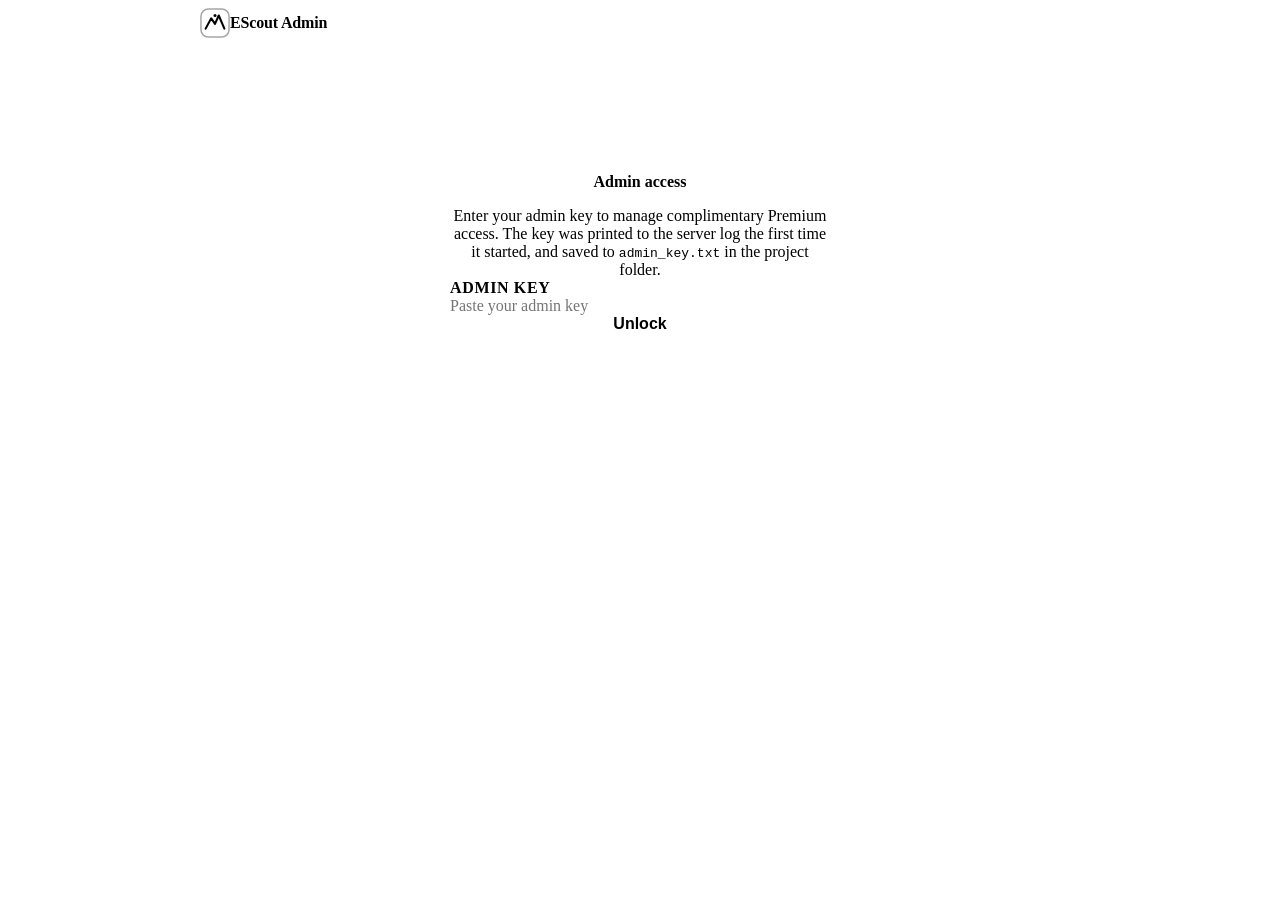
==== admin.html @ 6e2c8ff9 "Add admin.html" ====
<!doctype html>
<html lang="en">
<head>
<meta charset="UTF-8" />
<meta name="viewport" content="width=device-width, initial-scale=1.0" />
<title>EScout — Admin: Complimentary Access</title>
<meta name="robots" content="noindex, nofollow" />

<link rel="preconnect" href="https://fonts.googleapis.com" />
<link rel="preconnect" href="https://fonts.gstatic.com" crossorigin />
<link href="https://api.fontshare.com/v2/css?f[]=cabinet-grotesk@700,800&f[]=general-sans@400,500,600,700&display=swap" rel="stylesheet" />
<link href="https://fonts.googleapis.com/css2?family=JetBrains+Mono:wght@400;500;600&display=swap" rel="stylesheet" />

<link rel="stylesheet" href="./base.css?v=26f7426b" />
<link rel="stylesheet" href="./style.css?v=26f7426b" />

<link rel="icon" href="data:image/svg+xml,%3Csvg xmlns='http://www.w3.org/2000/svg' viewBox='0 0 32 32'%3E%3Crect width='32' height='32' rx='7' fill='%2314120e'/%3E%3Crect x='2' y='2' width='28' height='28' rx='6' fill='none' stroke='%236a9169' stroke-width='1' opacity='0.35'/%3E%3Cpath d='M6 22l6-11 4 6 4-9 6 14' fill='none' stroke='%236a9169' stroke-width='2.2' stroke-linecap='round' stroke-linejoin='round'/%3E%3Ccircle cx='16' cy='8' r='1.6' fill='%236a9169'/%3E%3C/svg%3E" />
<meta name="theme-color" content="#14120e" />

<style>
  body { background: var(--color-bg); color: var(--color-text); font-family: var(--font-body); min-height: 100dvh; }
  .admin-wrap { max-width: 880px; margin: 0 auto; padding: var(--space-8) var(--space-5) var(--space-24); }
  .admin-brand { display: flex; align-items: center; gap: var(--space-2); margin-bottom: var(--space-8); }
  .admin-brand svg { width: 30px; height: 30px; color: var(--color-primary); }
  .admin-brand span { font-family: var(--font-display); font-weight: 800; font-size: var(--text-lg); letter-spacing: -0.01em; }
  .admin-brand span b { color: var(--color-primary); font-weight: 800; }
  h1 { font-family: var(--font-display); font-size: var(--text-xl); font-weight: 800; margin-bottom: var(--space-2); }
  .admin-sub { color: var(--color-text-muted); font-size: var(--text-sm); margin-bottom: var(--space-8); max-width: 60ch; }
  .card { background: var(--color-surface); border: 1px solid var(--color-border); border-radius: var(--radius-lg); padding: var(--space-6); margin-bottom: var(--space-6); }
  .card h2 { font-family: var(--font-display); font-size: var(--text-lg); font-weight: 700; margin-bottom: var(--space-4); }
  label { display: block; font-size: var(--text-xs); color: var(--color-text-muted); margin-bottom: var(--space-1); text-transform: uppercase; letter-spacing: 0.04em; font-weight: 600; }
  input[type="text"], input[type="password"], input[type="number"] {
    width: 100%; background: var(--color-surface-2); border: 1px solid var(--color-border); border-radius: var(--radius-md);
    padding: var(--space-3); color: var(--color-text); font-family: var(--font-body); font-size: var(--text-sm); margin-bottom: var(--space-4);
  }
  input:focus { outline: 2px solid var(--color-primary); outline-offset: 1px; }
  .row { display: grid; grid-template-columns: 1fr 1fr; gap: var(--space-4); }
  @media (max-width: 560px) { .row { grid-template-columns: 1fr; } }
  button.btn-primary-admin {
    background: var(--color-primary); color: var(--color-text-inverse); font-weight: 700; font-size: var(--text-sm);
    border: none; border-radius: var(--radius-full); padding: var(--space-3) var(--space-6); cursor: pointer;
    transition: background var(--transition-interactive);
  }
  button.btn-primary-admin:hover { background: var(--color-primary-hover); }
  button.btn-primary-admin:disabled { opacity: 0.5; cursor: not-allowed; }
  button.btn-ghost-admin {
    background: transparent; color: var(--color-text-muted); font-weight: 600; font-size: var(--text-xs);
    border: 1px solid var(--color-border); border-radius: var(--radius-full); padding: var(--space-2) var(--space-4); cursor: pointer;
  }
  button.btn-ghost-admin:hover { color: var(--color-text); border-color: var(--color-text-muted); }
  button.btn-danger-admin {
    background: transparent; color: var(--color-error); font-weight: 600; font-size: var(--text-xs);
    border: 1px solid var(--color-error); border-radius: var(--radius-full); padding: var(--space-2) var(--space-4); cursor: pointer;
  }
  button.btn-danger-admin:hover { background: var(--color-error-highlight, rgba(193,115,97,0.12)); }
  .result-box {
    display: none; margin-top: var(--space-4); padding: var(--space-4); background: var(--color-primary-highlight);
    border: 1px solid var(--color-primary); border-radius: var(--radius-md);
  }
  .result-box.is-visible { display: block; }
  .result-box .link-row { display: flex; gap: var(--space-2); align-items: center; margin-top: var(--space-2); flex-wrap: wrap; }
  .result-box code {
    font-family: var(--font-mono); font-size: var(--text-xs); background: var(--color-surface-2); padding: var(--space-2) var(--space-3);
    border-radius: var(--radius-sm); word-break: break-all; flex: 1; min-width: 220px;
  }
  table { width: 100%; border-collapse: collapse; font-size: var(--text-sm); }
  th, td { text-align: left; padding: var(--space-3); border-bottom: 1px solid var(--color-divider); vertical-align: middle; }
  th { color: var(--color-text-muted); font-size: var(--text-xs); text-transform: uppercase; letter-spacing: 0.04em; font-weight: 600; }
  td.mono { font-family: var(--font-mono); font-size: var(--text-xs); }
  .badge { display: inline-block; padding: 2px 10px; border-radius: var(--radius-full); font-size: var(--text-xs); font-weight: 700; }
  .badge.pending { background: var(--color-amber-highlight); color: var(--color-amber); }
  .badge.active { background: var(--color-primary-highlight); color: var(--color-primary); }
  .badge.expired, .badge.revoked { background: var(--color-error-highlight, rgba(193,115,97,0.12)); color: var(--color-error); }
  .empty-note { color: var(--color-text-faint); font-size: var(--text-sm); padding: var(--space-4) 0; text-align: center; }
  .err-note { color: var(--color-error); font-size: var(--text-sm); margin-top: var(--space-2); display: none; }
  .err-note.is-visible { display: block; }
  .toast {
    position: fixed; bottom: var(--space-6); left: 50%; transform: translateX(-50%) translateY(20px);
    background: var(--color-surface-offset); border: 1px solid var(--color-border); color: var(--color-text);
    padding: var(--space-3) var(--space-5); border-radius: var(--radius-full); font-size: var(--text-sm);
    opacity: 0; transition: all var(--transition-interactive); pointer-events: none; z-index: 50; white-space: nowrap;
  }
  .toast.is-visible { opacity: 1; transform: translateX(-50%) translateY(0); }
  #gateScreen { max-width: 380px; margin: 15vh auto 0; text-align: center; }
  #gateScreen .card { text-align: left; }
  #mainScreen { display: none; }
</style>
</head>
<body>

<div class="admin-wrap">
  <div class="admin-brand" aria-label="EScout">
    <svg viewBox="0 0 32 32" fill="none" aria-hidden="true">
      <rect x="1" y="1" width="30" height="30" rx="8" stroke="currentColor" stroke-width="1.6" opacity="0.35"/>
      <path d="M6 22l6-11 4 6 4-9 6 14" stroke="currentColor" stroke-width="2.2" stroke-linecap="round" stroke-linejoin="round"/>
      <circle cx="16" cy="8" r="1.6" fill="currentColor"/>
    </svg>
    <span>E<b>Scout</b> Admin</span>
  </div>

  <div id="gateScreen">
    <h1>Admin access</h1>
    <p class="admin-sub">Enter your admin key to manage complimentary Premium access. The key was printed to the server log the first time it started, and saved to <code>admin_key.txt</code> in the project folder.</p>
    <div class="card">
      <label for="adminKeyInput">Admin key</label>
      <input type="password" id="adminKeyInput" autocomplete="off" placeholder="Paste your admin key" />
      <button class="btn-primary-admin" id="unlockBtn" style="width:100%">Unlock</button>
      <div class="err-note" id="gateErr">Incorrect key — check the server log or admin_key.txt.</div>
    </div>
  </div>

  <div id="mainScreen">
    <h1>Complimentary Premium access</h1>
    <p class="admin-sub">Generate a one-time link that grants a specific person full Premium access — nationwide property lines &amp; Scout AI — for free, for a chosen number of days. No Stripe billing is involved.</p>

    <div class="card">
      <h2>Create a new grant</h2>
      <div class="row">
        <div>
          <label for="grantLabel">Label (for your reference)</label>
          <input type="text" id="grantLabel" placeholder="e.g. Dad, hunting buddy Josh" />
        </div>
        <div>
          <label for="grantDays">Duration (days)</label>
          <input type="number" id="grantDays" value="365" min="1" max="3650" />
        </div>
      </div>
      <button class="btn-primary-admin" id="createGrantBtn">Generate link</button>
      <div class="err-note" id="createErr"></div>
      <div class="result-box" id="resultBox">
        <div style="font-size: var(--text-sm); font-weight: 600;">Send this link to them — opening it once activates Premium on their device:</div>
        <div class="link-row">
          <code id="resultLink"></code>
          <button class="btn-ghost-admin" id="copyLinkBtn">Copy</button>
        </div>
      </div>
    </div>

    <div class="card">
      <h2>Existing grants</h2>
      <div id="grantsTableWrap">
        <div class="empty-note">Loading…</div>
      </div>
    </div>
  </div>
</div>

<div class="toast" id="toast"></div>

<script>
(function () {
  // Same placeholder pattern as app.js — publish_website rewrites __PORT_8000__ to the
  // correct /port/8000 routing prefix on the live site; falls back to localhost for local dev.
  const API = '__PORT_8000__'.startsWith('__') ? 'http://localhost:8000' : '__PORT_8000__';

  const gateScreen = document.getElementById('gateScreen');
  const mainScreen = document.getElementById('mainScreen');
  const adminKeyInput = document.getElementById('adminKeyInput');
  const unlockBtn = document.getElementById('unlockBtn');
  const gateErr = document.getElementById('gateErr');
  const toastEl = document.getElementById('toast');

  // Kept in memory only for this page load — no localStorage/sessionStorage (unavailable in
  // the sandboxed preview iframe, and safer for a secret key anyway). Re-enter on reload.
  let adminKey = '';

  function toast(msg) {
    toastEl.textContent = msg;
    toastEl.classList.add('is-visible');
    setTimeout(() => toastEl.classList.remove('is-visible'), 2600);
  }

  async function adminFetch(path, options) {
    const res = await fetch(`${API}${path}`, {
      ...options,
      headers: { ...(options && options.headers), 'X-Admin-Key': adminKey },
    });
    if (res.status === 401) {
      adminKey = '';
      showGate('Incorrect or expired key — try again.');
      throw new Error('unauthorized');
    }
    if (!res.ok) {
      let msg = 'Request failed';
      try { msg = (await res.json()).detail || msg; } catch (e) { /* ignore */ }
      throw new Error(msg);
    }
    return res.json();
  }

  function showGate(err) {
    gateScreen.style.display = 'block';
    mainScreen.style.display = 'none';
    if (err) {
      gateErr.textContent = err;
      gateErr.classList.add('is-visible');
    }
  }

  function showMain() {
    gateScreen.style.display = 'none';
    mainScreen.style.display = 'block';
    loadGrants();
  }

  function statusBadge(status) {
    const labelMap = { pending: 'Pending', active: 'Active', expired: 'Expired', revoked: 'Revoked' };
    return `<span class="badge ${status}">${labelMap[status] || status}</span>`;
  }

  function fmtDate(ts) {
    if (!ts) return '—';
    return new Date(ts * 1000).toLocaleDateString();
  }

  async function loadGrants() {
    const wrap = document.getElementById('grantsTableWrap');
    try {
      const data = await adminFetch('/api/admin/grants');
      const grants = data.grants || [];
      if (!grants.length) {
        wrap.innerHTML = '<div class="empty-note">No grants yet — create one above.</div>';
        return;
      }
      const rows = grants.map((g) => `
        <tr>
          <td>${g.label ? escapeHtml(g.label) : '<span style="color:var(--color-text-faint)">—</span>'}</td>
          <td class="mono">${g.code}</td>
          <td>${fmtDate(g.createdAt)}</td>
          <td>${statusBadge(g.status)}</td>
          <td>${g.status === 'pending' ? '—' : fmtDate(g.expiresAt)}</td>
          <td>
            ${g.status === 'pending'
              ? `<button class="btn-ghost-admin" data-copy="${escapeHtml(location.origin + '/?redeem=' + g.code)}">Copy link</button>
                 <button class="btn-danger-admin" data-delete="${g.code}">Delete</button>`
              : g.status === 'active'
                ? `<button class="btn-danger-admin" data-revoke="${g.code}">Revoke</button>`
                : ''}
          </td>
        </tr>
      `).join('');
      wrap.innerHTML = `
        <table>
          <thead><tr><th>Label</th><th>Code</th><th>Created</th><th>Status</th><th>Expires</th><th></th></tr></thead>
          <tbody>${rows}</tbody>
        </table>
      `;
      wrap.querySelectorAll('[data-copy]').forEach((b) =>
        b.addEventListener('click', () => copyText(b.dataset.copy))
      );
      wrap.querySelectorAll('[data-revoke]').forEach((b) =>
        b.addEventListener('click', () => revokeGrant(b.dataset.revoke))
      );
      wrap.querySelectorAll('[data-delete]').forEach((b) =>
        b.addEventListener('click', () => deleteGrant(b.dataset.delete))
      );
    } catch (e) {
      if (e.message !== 'unauthorized') {
        wrap.innerHTML = `<div class="empty-note">Could not load grants — ${escapeHtml(e.message)}</div>`;
      }
    }
  }

  function escapeHtml(s) {
    return String(s).replace(/[&<>"']/g, (c) => ({ '&': '&amp;', '<': '&lt;', '>': '&gt;', '"': '&quot;', "'": '&#39;' }[c]));
  }

  async function copyText(text) {
    try {
      await navigator.clipboard.writeText(text);
      toast('Link copied');
    } catch (e) {
      toast('Could not copy — select and copy manually');
    }
  }

  async function revokeGrant(code) {
    if (!confirm('Revoke this grant? The person will lose Premium access immediately.')) return;
    try {
      await adminFetch(`/api/admin/grants/${encodeURIComponent(code)}/revoke`, { method: 'POST' });
      toast('Grant revoked');
      loadGrants();
    } catch (e) {
      if (e.message !== 'unauthorized') toast(e.message || 'Could not revoke grant');
    }
  }

  async function deleteGrant(code) {
    if (!confirm('Delete this unredeemed code?')) return;
    try {
      await adminFetch(`/api/admin/grants/${encodeURIComponent(code)}`, { method: 'DELETE' });
      toast('Code deleted');
      loadGrants();
    } catch (e) {
      if (e.message !== 'unauthorized') toast(e.message || 'Could not delete code');
    }
  }

  unlockBtn.addEventListener('click', async () => {
    const key = adminKeyInput.value.trim();
    if (!key) return;
    adminKey = key;
    gateErr.classList.remove('is-visible');
    try {
      await adminFetch('/api/admin/grants');
      showMain();
    } catch (e) {
      if (e.message === 'unauthorized') {
        gateErr.textContent = 'Incorrect key — check the server log or admin_key.txt.';
        gateErr.classList.add('is-visible');
      }
    }
  });
  adminKeyInput.addEventListener('keydown', (e) => { if (e.key === 'Enter') unlockBtn.click(); });

  document.getElementById('createGrantBtn').addEventListener('click', async () => {
    const label = document.getElementById('grantLabel').value.trim() || null;
    const days = parseInt(document.getElementById('grantDays').value, 10) || 365;
    const errEl = document.getElementById('createErr');
    const resultBox = document.getElementById('resultBox');
    errEl.classList.remove('is-visible');
    resultBox.classList.remove('is-visible');
    try {
      const data = await adminFetch('/api/admin/grants', {
        method: 'POST',
        headers: { 'Content-Type': 'application/json' },
        body: JSON.stringify({ label, duration_days: days }),
      });
      const link = `${location.origin}/?redeem=${data.code}`;
      document.getElementById('resultLink').textContent = link;
      resultBox.classList.add('is-visible');
      document.getElementById('copyLinkBtn').onclick = () => copyText(link);
      document.getElementById('grantLabel').value = '';
      loadGrants();
    } catch (e) {
      if (e.message !== 'unauthorized') {
        errEl.textContent = e.message || 'Could not create grant';
        errEl.classList.add('is-visible');
      }
    }
  });

  showGate();
})();
</script>

</body>
</html>
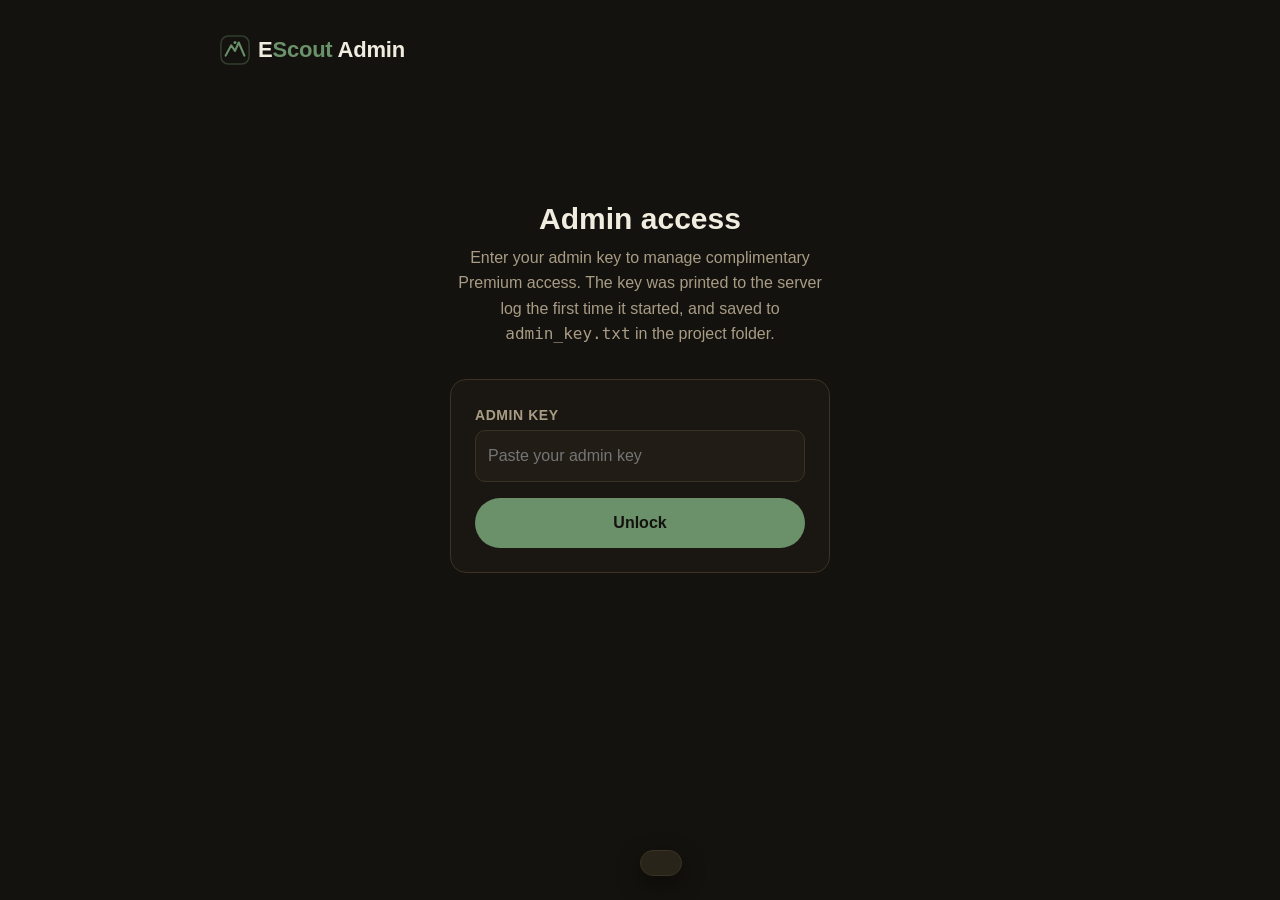
==== commit 87cfe546: "Add share-banner campaign controls to admin panel" ====
--- a/admin.html
+++ b/admin.html
@@ -142,6 +142,16 @@
         <div class="empty-note">Loading…</div>
       </div>
     </div>
+
+    <div class="card">
+      <h2>Share banner campaign</h2>
+      <p class="admin-sub" style="margin-bottom: var(--space-4);">Shows a "Love the app? Share it with a friend!" banner to every visitor, with the Share button flashing, for 5 days. Turns itself off automatically after that — start it again here whenever you want another push.</p>
+      <div id="bannerStatusWrap" class="empty-note">Loading…</div>
+      <div style="display:flex; gap: var(--space-3); margin-top: var(--space-4); flex-wrap: wrap;">
+        <button class="btn-primary-admin" id="startBannerBtn">Start 5-day campaign</button>
+        <button class="btn-danger-admin" id="stopBannerBtn" style="display:none;">Stop now</button>
+      </div>
+    </div>
   </div>
 </div>
 
@@ -149,9 +159,7 @@
 
 <script>
 (function () {
-  // Same placeholder pattern as app.js — publish_website rewrites __PORT_8000__ to the
-  // correct /port/8000 routing prefix on the live site; falls back to localhost for local dev.
-  const API = '__PORT_8000__'.startsWith('__') ? 'http://localhost:8000' : '__PORT_8000__';
+  const API = 'https://escout-backend.onrender.com';
 
   const gateScreen = document.getElementById('gateScreen');
   const mainScreen = document.getElementById('mainScreen');
@@ -201,6 +209,7 @@
     gateScreen.style.display = 'none';
     mainScreen.style.display = 'block';
     loadGrants();
+    loadBannerStatus();
   }
 
   function statusBadge(status) {
@@ -296,6 +305,55 @@
     }
   }
 
+  function fmtDateTime(ts) {
+    if (!ts) return '—';
+    return new Date(ts * 1000).toLocaleString();
+  }
+
+  async function loadBannerStatus() {
+    const wrap = document.getElementById('bannerStatusWrap');
+    const startBtn = document.getElementById('startBannerBtn');
+    const stopBtn = document.getElementById('stopBannerBtn');
+    try {
+      const data = await adminFetch('/api/share-banner');
+      if (data.active) {
+        wrap.innerHTML = `<span class="badge active">Active</span> &nbsp;runs until ${fmtDateTime(data.endsAt)}`;
+        startBtn.textContent = 'Restart 5-day campaign';
+        stopBtn.style.display = '';
+      } else {
+        wrap.innerHTML = data.startedAt
+          ? `<span class="badge expired">Ended</span> &nbsp;last ran until ${fmtDateTime(data.endsAt)}`
+          : '<span class="badge pending">Never run</span>';
+        startBtn.textContent = 'Start 5-day campaign';
+        stopBtn.style.display = 'none';
+      }
+    } catch (e) {
+      if (e.message !== 'unauthorized') wrap.innerHTML = `Could not load status — ${escapeHtml(e.message)}`;
+    }
+  }
+
+  document.getElementById('startBannerBtn').addEventListener('click', async () => {
+    if (!confirm('Show the share banner (with the Share button flashing) to every visitor for the next 5 days?')) return;
+    try {
+      await adminFetch('/api/admin/share-banner/start', { method: 'POST' });
+      toast('Share banner campaign started');
+      loadBannerStatus();
+    } catch (e) {
+      if (e.message !== 'unauthorized') toast(e.message || 'Could not start campaign');
+    }
+  });
+
+  document.getElementById('stopBannerBtn').addEventListener('click', async () => {
+    if (!confirm('Stop the share banner campaign now?')) return;
+    try {
+      await adminFetch('/api/admin/share-banner/stop', { method: 'POST' });
+      toast('Share banner campaign stopped');
+      loadBannerStatus();
+    } catch (e) {
+      if (e.message !== 'unauthorized') toast(e.message || 'Could not stop campaign');
+    }
+  });
+
   unlockBtn.addEventListener('click', async () => {
     const key = adminKeyInput.value.trim();
     if (!key) return;
--- a/base.css
+++ b/base.css
@@ -0,0 +1,122 @@
+/* base.css — mandatory base stylesheet */
+*,
+*::before,
+*::after {
+  box-sizing: border-box;
+  margin: 0;
+  padding: 0;
+}
+
+html {
+  -moz-text-size-adjust: none;
+  -webkit-text-size-adjust: none;
+  text-size-adjust: none;
+  -webkit-font-smoothing: antialiased;
+  -moz-osx-font-smoothing: grayscale;
+  text-rendering: optimizeLegibility;
+  scroll-behavior: smooth;
+  hanging-punctuation: first last;
+}
+
+body {
+  min-height: 100dvh;
+  line-height: 1.6;
+  font-family: var(--font-body, sans-serif);
+  font-size: var(--text-base);
+  color: var(--color-text);
+  background-color: var(--color-bg);
+}
+
+img,
+picture,
+video,
+canvas,
+svg {
+  display: block;
+  max-width: 100%;
+  height: auto;
+}
+ul[role='list'],
+ol[role='list'] {
+  list-style: none;
+}
+input,
+button,
+textarea,
+select {
+  font: inherit;
+  color: inherit;
+}
+
+h1,
+h2,
+h3,
+h4,
+h5,
+h6 {
+  text-wrap: balance;
+  line-height: 1.15;
+}
+p,
+li,
+figcaption {
+  text-wrap: pretty;
+}
+
+::selection {
+  background: oklch(from var(--color-primary) l c h / 0.25);
+  color: var(--color-text);
+}
+
+:focus-visible {
+  outline: 2px solid var(--color-primary);
+  outline-offset: 3px;
+  border-radius: var(--radius-sm);
+}
+
+@media (prefers-reduced-motion: reduce) {
+  *,
+  *::before,
+  *::after {
+    animation-duration: 0.01ms !important;
+    animation-iteration-count: 1 !important;
+    transition-duration: 0.01ms !important;
+    scroll-behavior: auto !important;
+  }
+}
+
+button {
+  cursor: pointer;
+  background: none;
+  border: none;
+}
+table {
+  border-collapse: collapse;
+  width: 100%;
+}
+
+a,
+button,
+[role='button'],
+[role='link'],
+input,
+textarea,
+select {
+  transition:
+    color var(--transition-interactive),
+    background var(--transition-interactive),
+    border-color var(--transition-interactive),
+    box-shadow var(--transition-interactive);
+}
+
+.sr-only {
+  position: absolute;
+  width: 1px;
+  height: 1px;
+  padding: 0;
+  margin: -1px;
+  overflow: hidden;
+  clip: rect(0, 0, 0, 0);
+  white-space: nowrap;
+  border-width: 0;
+}
--- a/style.css
+++ b/style.css
@@ -0,0 +1,2482 @@
+/* ============================================================
+   ESCOUT — design tokens
+   ============================================================ */
+:root {
+  /* Type scale */
+  --text-xs: clamp(0.75rem, 0.7rem + 0.25vw, 0.875rem);
+  --text-sm: clamp(0.875rem, 0.8rem + 0.35vw, 1rem);
+  --text-base: clamp(1rem, 0.95rem + 0.25vw, 1.0625rem);
+  --text-lg: clamp(1.125rem, 1rem + 0.75vw, 1.375rem);
+  --text-xl: clamp(1.375rem, 1.15rem + 1vw, 1.875rem);
+
+  /* Spacing (4px base) */
+  --space-1: 0.25rem;
+  --space-2: 0.5rem;
+  --space-3: 0.75rem;
+  --space-4: 1rem;
+  --space-5: 1.25rem;
+  --space-6: 1.5rem;
+  --space-8: 2rem;
+  --space-10: 2.5rem;
+  --space-12: 3rem;
+  --space-16: 4rem;
+  --space-20: 5rem;
+  --space-24: 6rem;
+
+  --radius-sm: 0.375rem;
+  --radius-md: 0.625rem;
+  --radius-lg: 1rem;
+  --radius-xl: 1.375rem;
+  --radius-full: 9999px;
+
+  --transition-interactive: 160ms cubic-bezier(0.16, 1, 0.3, 1);
+  --ease-signature: cubic-bezier(0.16, 1, 0.3, 1);
+
+  --font-display: 'Cabinet Grotesk', 'General Sans', sans-serif;
+  --font-body: 'General Sans', 'Inter', sans-serif;
+  --font-mono: 'JetBrains Mono', 'Menlo', monospace;
+}
+
+/* ---- Dark (default — quiet outdoors field guide) ---- */
+:root,
+[data-theme='dark'] {
+  --color-bg: #14120e;
+  --color-surface: #1a1712;
+  --color-surface-2: #211d16;
+  --color-surface-offset: #29241a;
+  --color-surface-dynamic: #332c1f;
+  --color-divider: #292418;
+  --color-border: #3a3323;
+
+  --color-text: #f1ece0;
+  --color-text-muted: #a89c85;
+  --color-text-faint: #6d6350;
+  --color-text-inverse: #14120e;
+
+  /* Timber Green — primary brand accent */
+  --color-primary: #6a9169;
+  --color-primary-hover: #7ea27c;
+  --color-primary-active: #547552;
+  --color-primary-highlight: #24301f;
+
+  /* Walnut — Scout AI signature accent */
+  --color-amber: #b98552;
+  --color-amber-hover: #c8955f;
+  --color-amber-active: #9c6f42;
+  --color-amber-highlight: #322619;
+
+  --color-success: #8fb381;
+  --color-success-highlight: #202c1c;
+  --color-error: #c17361;
+  --color-error-highlight: #33231d;
+  --color-warning: #cfa94e;
+  --color-warning-highlight: #332a17;
+  --color-blue: #7c9aa8;
+
+  --shadow-sm: 0 1px 2px oklch(0 0 0 / 0.35);
+  --shadow-md: 0 8px 24px oklch(0 0 0 / 0.45);
+  --shadow-lg: 0 20px 48px oklch(0 0 0 / 0.55);
+}
+
+[data-theme='light'] {
+  --color-bg: #f4efe3;
+  --color-surface: #fffcf5;
+  --color-surface-2: #f8f3e7;
+  --color-surface-offset: #efe7d4;
+  --color-surface-dynamic: #e4d9bf;
+  --color-divider: #e2d8c0;
+  --color-border: #d1c3a2;
+
+  --color-text: #241f16;
+  --color-text-muted: #6c6250;
+  --color-text-faint: #9c9077;
+  --color-text-inverse: #fffcf5;
+
+  --color-primary: #3f6b45;
+  --color-primary-hover: #355b3b;
+  --color-primary-active: #2b4a30;
+  --color-primary-highlight: #dde7d7;
+
+  --color-amber: #8a5a34;
+  --color-amber-hover: #744b2b;
+  --color-amber-active: #5e3d23;
+  --color-amber-highlight: #ecdec8;
+
+  --color-success: #4f7d3a;
+  --color-success-highlight: #dcead3;
+  --color-error: #a3493b;
+  --color-error-highlight: #f2ddd6;
+  --color-warning: #99771b;
+  --color-warning-highlight: #f0e5c4;
+  --color-blue: #4c7386;
+
+  --shadow-sm: 0 1px 2px oklch(0.2 0.02 80 / 0.08);
+  --shadow-md: 0 8px 24px oklch(0.2 0.02 80 / 0.12);
+  --shadow-lg: 0 20px 48px oklch(0.2 0.02 80 / 0.16);
+}
+
+/* ============================================================
+   Layout shell
+   ============================================================ */
+html,
+body {
+  height: 100%;
+  overflow: hidden;
+  background: var(--color-bg);
+}
+
+#app {
+  position: relative;
+  height: 100dvh;
+  width: 100%;
+  display: flex;
+  flex-direction: column;
+}
+
+/* ---- Top bar ---- */
+.topbar {
+  position: relative;
+  z-index: 40;
+  display: flex;
+  align-items: center;
+  gap: var(--space-4);
+  /* min-height (not height) + safe-area padding-top lets the bar grow to clear the
+     iPhone notch/Dynamic Island/status bar (viewport-fit=cover + standalone PWA render
+     full-bleed under it) without squeezing the logo/search/pills into less space. */
+  min-height: 4.25rem;
+  padding-top: env(safe-area-inset-top);
+  padding-inline: calc(var(--space-5) + env(safe-area-inset-left)) calc(var(--space-5) + env(safe-area-inset-right));
+  background: color-mix(in oklab, var(--color-surface) 92%, transparent);
+  border-bottom: 1px solid var(--color-border);
+  backdrop-filter: blur(10px);
+  flex-shrink: 0;
+}
+
+.brand {
+  display: flex;
+  align-items: center;
+  gap: var(--space-2);
+  flex-shrink: 0;
+}
+.brand svg {
+  width: 30px;
+  height: 30px;
+  color: var(--color-primary);
+}
+.brand-name {
+  font-family: var(--font-display);
+  font-weight: 700;
+  font-size: var(--text-lg);
+  letter-spacing: 0.02em;
+  color: var(--color-text);
+}
+.brand-name span {
+  color: var(--color-primary);
+}
+
+.topbar-tools {
+  display: contents;
+}
+.mobile-tools-btn {
+  display: none;
+  flex-shrink: 0;
+}
+
+.search-wrap {
+  flex: 1;
+  max-width: 30rem;
+  display: flex;
+  align-items: center;
+  gap: var(--space-2);
+  background: var(--color-surface-2);
+  border: 1px solid var(--color-border);
+  border-radius: var(--radius-full);
+  padding: var(--space-2) var(--space-4);
+  color: var(--color-text-muted);
+}
+.search-wrap:focus-within {
+  border-color: var(--color-primary);
+  box-shadow: 0 0 0 3px var(--color-primary-highlight);
+}
+.search-wrap svg {
+  width: 17px;
+  height: 17px;
+  flex-shrink: 0;
+}
+.search-wrap input {
+  flex: 1;
+  background: none;
+  border: none;
+  outline: none;
+  font-size: var(--text-sm);
+  color: var(--color-text);
+}
+.search-wrap input::placeholder {
+  color: var(--color-text-faint);
+}
+
+.basemap-pills {
+  display: flex;
+  gap: 2px;
+  background: var(--color-surface-2);
+  border: 1px solid var(--color-border);
+  border-radius: var(--radius-full);
+  padding: 3px;
+  flex-shrink: 0;
+}
+.basemap-pills button {
+  font-family: var(--font-mono);
+  font-size: var(--text-xs);
+  letter-spacing: 0.04em;
+  text-transform: uppercase;
+  padding: var(--space-2) var(--space-3);
+  border-radius: var(--radius-full);
+  color: var(--color-text-muted);
+}
+.basemap-pills button.active {
+  background: var(--color-primary);
+  color: var(--color-text-inverse);
+}
+.basemap-pills button:hover:not(.active) {
+  color: var(--color-text);
+  background: var(--color-surface-offset);
+}
+
+.season-select {
+  display: none;
+  position: relative;
+  flex-shrink: 0;
+}
+.season-select.show {
+  display: block;
+}
+.season-trigger {
+  display: flex;
+  align-items: center;
+  gap: var(--space-2);
+  background: var(--color-surface-2);
+  border: 1px solid var(--color-border);
+  border-radius: var(--radius-full);
+  padding: var(--space-2) var(--space-3);
+  color: var(--color-text);
+  white-space: nowrap;
+}
+.season-trigger:hover {
+  border-color: var(--color-amber);
+}
+.season-trigger .season-icon {
+  width: 14px;
+  height: 14px;
+  color: var(--color-amber);
+  flex-shrink: 0;
+}
+.season-trigger span:not(.season-icon) {
+  font-family: var(--font-mono);
+  font-size: var(--text-xs);
+  letter-spacing: 0.04em;
+  text-transform: uppercase;
+}
+.season-trigger .season-chevron {
+  width: 12px;
+  height: 12px;
+  color: var(--color-text-faint);
+  transition: transform var(--transition-interactive);
+  flex-shrink: 0;
+}
+.season-select.open .season-trigger .season-chevron {
+  transform: rotate(180deg);
+}
+.season-select.open .season-trigger {
+  border-color: var(--color-amber);
+}
+/* Capture-date (vintage) picker is locked out while Winter/Leaf-Off overrides the tile
+   source to a fixed real December capture — dim it and block interaction rather than
+   let it look like a live, functioning control. */
+.season-select.disabled {
+  pointer-events: none;
+}
+.season-select.disabled .season-trigger {
+  opacity: 0.45;
+}
+.season-menu {
+  display: none;
+  position: absolute;
+  top: calc(100% + var(--space-2));
+  left: 0;
+  min-width: 12.5rem;
+  background: var(--color-surface);
+  border: 1px solid var(--color-border);
+  border-radius: var(--radius-lg);
+  padding: var(--space-1);
+  box-shadow: var(--shadow-lg);
+  z-index: 50;
+}
+.season-select.open .season-menu {
+  display: block;
+}
+.season-menu button {
+  display: flex;
+  flex-direction: column;
+  align-items: flex-start;
+  gap: 1px;
+  width: 100%;
+  padding: var(--space-2) var(--space-3);
+  border-radius: var(--radius-md);
+  text-align: left;
+}
+.season-menu button:hover {
+  background: var(--color-surface-offset);
+}
+.season-menu button.active {
+  background: var(--color-amber-highlight);
+}
+.season-menu .season-name {
+  font-size: var(--text-sm);
+  font-weight: 600;
+  color: var(--color-text);
+}
+.season-menu button.active .season-name {
+  color: var(--color-amber);
+}
+.season-menu .season-desc {
+  font-size: var(--text-xs);
+  color: var(--color-text-muted);
+}
+.season-menu-hint {
+  padding: var(--space-2) var(--space-3) var(--space-1);
+  font-size: var(--text-xs);
+  color: var(--color-text-muted);
+  max-width: 14rem;
+  line-height: 1.35;
+}
+#vintageMenu {
+  min-width: 13.5rem;
+  max-height: 20rem;
+  overflow-y: auto;
+}
+
+.top-right {
+  display: flex;
+  align-items: center;
+  gap: var(--space-3);
+  margin-left: auto;
+  flex-shrink: 0;
+}
+
+.hud-chip {
+  display: flex;
+  align-items: center;
+  gap: var(--space-2);
+  font-family: var(--font-mono);
+  font-size: var(--text-xs);
+  color: var(--color-text-muted);
+  background: var(--color-surface-2);
+  border: 1px solid var(--color-border);
+  border-radius: var(--radius-full);
+  padding: var(--space-2) var(--space-3);
+  white-space: nowrap;
+}
+.hud-chip svg {
+  width: 15px;
+  height: 15px;
+  color: var(--color-primary);
+}
+.hud-chip strong {
+  color: var(--color-text);
+  font-weight: 600;
+}
+.wind-dir-arrow {
+  transition: transform 500ms ease;
+  transform: rotate(0deg);
+}
+
+.icon-btn {
+  display: grid;
+  place-items: center;
+  width: 2.5rem;
+  height: 2.5rem;
+  border-radius: var(--radius-full);
+  color: var(--color-text-muted);
+  background: transparent;
+}
+.icon-btn:hover {
+  background: var(--color-surface-offset);
+  color: var(--color-text);
+}
+.icon-btn svg {
+  width: 19px;
+  height: 19px;
+}
+
+.btn {
+  font-family: var(--font-body);
+  font-weight: 600;
+  font-size: var(--text-sm);
+  padding: var(--space-2) var(--space-4);
+  border-radius: var(--radius-full);
+  display: inline-flex;
+  align-items: center;
+  gap: var(--space-2);
+  white-space: nowrap;
+}
+.btn:disabled {
+  opacity: 0.5;
+  cursor: not-allowed;
+  pointer-events: none;
+}
+.btn-amber {
+  background: var(--color-amber);
+  color: #1a0f04;
+  box-shadow: 0 0 0 0 var(--color-amber);
+}
+.btn-amber:hover {
+  background: var(--color-amber-hover);
+}
+.btn-primary {
+  background: var(--color-primary);
+  color: var(--color-text-inverse);
+}
+.btn-primary:hover {
+  background: var(--color-primary-hover);
+}
+.btn-ghost {
+  background: var(--color-surface-2);
+  border: 1px solid var(--color-border);
+  color: var(--color-text);
+}
+.btn-ghost:hover {
+  background: var(--color-surface-offset);
+}
+.btn svg {
+  width: 16px;
+  height: 16px;
+}
+
+/* ---- Main stage ---- */
+.stage {
+  position: relative;
+  flex: 1;
+  min-height: 0;
+}
+
+#map {
+  position: absolute;
+  inset: 0;
+  background: #0a0f11;
+  /* Hand two-finger pinch entirely to MapLibre's own touch handler instead of
+     letting the browser's native page-zoom gesture fight it for the same gesture. */
+  touch-action: none;
+}
+.maplibregl-canvas-container,
+.maplibregl-canvas {
+  touch-action: none;
+}
+.maplibregl-canvas {
+  transition: filter 220ms;
+}
+
+/* Topo basemap — true-color USGS paper map, gently darkened for dark mode legibility */
+[data-theme='dark'][data-basemap='topo'] .maplibregl-canvas,
+[data-theme='dark']:not([data-basemap]) .maplibregl-canvas {
+  filter: brightness(0.8) contrast(1.05) sepia(0.1) saturate(0.92);
+}
+
+/* Satellite / Hybrid raster basemaps — true-color imagery, graded per season instead of inverted */
+[data-theme='dark'][data-basemap='satellite'][data-season='leafon'] .maplibregl-canvas,
+[data-theme='dark'][data-basemap='hybrid'][data-season='leafon'] .maplibregl-canvas {
+  filter: contrast(1.1) saturate(1.15) brightness(0.88);
+}
+[data-theme='dark'][data-basemap='satellite'][data-season='fall'] .maplibregl-canvas,
+[data-theme='dark'][data-basemap='hybrid'][data-season='fall'] .maplibregl-canvas {
+  filter: contrast(1.06) saturate(1.4) sepia(0.24) hue-rotate(-14deg) brightness(0.9);
+}
+[data-theme='dark'][data-basemap='satellite'][data-season='leafoff'] .maplibregl-canvas,
+[data-theme='dark'][data-basemap='hybrid'][data-season='leafoff'] .maplibregl-canvas {
+  /* No canvas-wide filter here anymore. Leaf-Off now serves real bare-tree winter
+     photography (MARIS statewide Mississippi mosaic) for MS locations and a graded real-
+     December Esri Wayback tile everywhere else — but both live on the SAME map canvas, so a
+     DOM-level filter can't grade one without also graying out the real MS photos. Grading is
+     applied per-tile instead, only to the non-MS fallback pixels, inside the escout-leafoff
+     protocol handler in app.js (see LEAFOFF_FALLBACK_GRADE there). */
+  filter: none;
+}
+[data-theme='light'][data-basemap='satellite'][data-season='leafon'] .maplibregl-canvas,
+[data-theme='light'][data-basemap='hybrid'][data-season='leafon'] .maplibregl-canvas {
+  filter: contrast(1.03) saturate(1.05);
+}
+[data-theme='light'][data-basemap='satellite'][data-season='fall'] .maplibregl-canvas,
+[data-theme='light'][data-basemap='hybrid'][data-season='fall'] .maplibregl-canvas {
+  filter: contrast(1.02) saturate(1.3) sepia(0.2) hue-rotate(-12deg);
+}
+[data-theme='light'][data-basemap='satellite'][data-season='leafoff'] .maplibregl-canvas,
+[data-theme='light'][data-basemap='hybrid'][data-season='leafoff'] .maplibregl-canvas {
+  /* Same rationale as the dark-theme rule above — grading moved into the escout-leafoff
+     protocol so real MS photos aren't double-graded. */
+  filter: none;
+}
+
+/* Map tone overlay — subtle warm depth on the basemap */
+.map-tone {
+  position: absolute;
+  inset: 0;
+  pointer-events: none;
+  mix-blend-mode: multiply;
+  background: linear-gradient(160deg, #241d12 0%, #16120c 55%, #0e0b07 100%);
+  opacity: 0.14;
+  transition: opacity var(--transition-interactive);
+  z-index: 1;
+}
+.map-vignette {
+  position: absolute;
+  inset: 0;
+  pointer-events: none;
+  background: radial-gradient(ellipse at 60% 40%, transparent 55%, oklch(0 0 0 / 0.4) 100%);
+  z-index: 2;
+}
+[data-theme='light'] .map-tone {
+  opacity: 0.05;
+  background: linear-gradient(160deg, #eaf3ee 0%, #f4f8f6 100%);
+}
+[data-theme='light'] .map-vignette {
+  background: radial-gradient(ellipse at 60% 40%, transparent 60%, oklch(0.2 0 0 / 0.08) 100%);
+}
+
+/* Satellite tile loading indicator — small pill that fades in only while imagery tiles
+   for the current view are actively fetching, so panning/zooming into unloaded/blurry-
+   until-loaded areas gives a clear "still loading" signal instead of looking broken. */
+.tile-loading {
+  position: absolute;
+  top: 14px;
+  left: 50%;
+  transform: translate(-50%, -6px);
+  z-index: 6;
+  display: flex;
+  align-items: center;
+  gap: 6px;
+  padding: 6px 12px 6px 9px;
+  border-radius: 999px;
+  background: oklch(0.14 0.01 60 / 0.82);
+  border: 1px solid oklch(1 0 0 / 0.08);
+  backdrop-filter: blur(6px);
+  color: var(--color-amber);
+  font-family: var(--font-mono);
+  font-size: var(--text-xs);
+  letter-spacing: 0.04em;
+  text-transform: uppercase;
+  pointer-events: none;
+  opacity: 0;
+  transition: opacity 180ms ease, transform 180ms ease;
+}
+.tile-loading::after {
+  content: 'Loading imagery';
+}
+.tile-loading.visible {
+  opacity: 1;
+  transform: translate(-50%, 0);
+}
+.tile-loading-spinner {
+  width: 11px;
+  height: 11px;
+  border-radius: 50%;
+  border: 1.5px solid oklch(1 0 0 / 0.22);
+  border-top-color: var(--color-amber);
+  animation: tileLoadingSpin 700ms linear infinite;
+  flex: none;
+}
+@keyframes tileLoadingSpin {
+  to {
+    transform: rotate(360deg);
+  }
+}
+[data-theme='light'] .tile-loading {
+  background: oklch(0.98 0.003 60 / 0.9);
+  border-color: oklch(0 0 0 / 0.08);
+}
+
+
+.maplibregl-ctrl-attrib {
+  font-family: var(--font-mono) !important;
+  font-size: 10px !important;
+  background: color-mix(in oklab, var(--color-surface) 70%, transparent) !important;
+}
+.maplibregl-ctrl-bottom-right,
+.maplibregl-ctrl-bottom-left {
+  z-index: 3;
+}
+
+/* Compass rose: real N/E/S/W letter markings injected into the default reset-north
+   button's icon span (see enhanceCompassRose() in app.js). That span is the exact
+   element MapLibre rotates to match map bearing, so these letters + needle track
+   true heading automatically — no extra JS rotation logic needed here. */
+.maplibregl-ctrl-compass {
+  width: 32px !important;
+  height: 32px !important;
+}
+.maplibregl-ctrl-compass .maplibregl-ctrl-icon {
+  background-image: none !important;
+  position: relative;
+}
+.compass-tick {
+  position: absolute;
+  font-family: var(--font-mono);
+  font-size: 7px;
+  font-weight: 700;
+  line-height: 1;
+  color: #3a352c;
+  pointer-events: none;
+  user-select: none;
+}
+.compass-tick.n {
+  top: 2px;
+  left: 50%;
+  transform: translateX(-50%);
+  color: var(--color-amber);
+}
+.compass-tick.e {
+  top: 50%;
+  right: 1px;
+  transform: translateY(-50%);
+}
+.compass-tick.s {
+  bottom: 2px;
+  left: 50%;
+  transform: translateX(-50%);
+}
+.compass-tick.w {
+  top: 50%;
+  left: 1px;
+  transform: translateY(-50%);
+}
+.compass-needle {
+  position: absolute;
+  top: 50%;
+  left: 50%;
+  width: 2px;
+  height: 15px;
+  margin: -7.5px 0 0 -1px;
+  border-radius: 1px;
+  pointer-events: none;
+  background: linear-gradient(
+    to bottom,
+    var(--color-amber) 0%,
+    var(--color-amber) 48%,
+    #a3a3a3 52%,
+    #a3a3a3 100%
+  );
+}
+
+/* Radar scan sweep, shown while AI Scout is analyzing */
+.scan-overlay {
+  position: absolute;
+  inset: 0;
+  z-index: 10;
+  pointer-events: none;
+  opacity: 0;
+  transition: opacity 200ms;
+}
+.scan-overlay.active {
+  opacity: 1;
+}
+.scan-ring {
+  position: absolute;
+  inset: 0;
+  border-radius: 0;
+  background:
+    repeating-linear-gradient(
+      0deg,
+      color-mix(in oklab, var(--color-amber) 10%, transparent) 0px,
+      transparent 2px 64px
+    );
+}
+.scan-sweep {
+  position: absolute;
+  top: 50%;
+  left: 50%;
+  width: 160vmax;
+  height: 160vmax;
+  margin-left: -80vmax;
+  margin-top: -80vmax;
+  background: conic-gradient(
+    from 0deg,
+    color-mix(in oklab, var(--color-amber) 55%, transparent) 0deg,
+    transparent 40deg,
+    transparent 360deg
+  );
+  animation: sweep 2.6s linear infinite;
+  filter: blur(1px);
+}
+@keyframes sweep {
+  to {
+    transform: rotate(360deg);
+  }
+}
+.scan-caption {
+  position: absolute;
+  left: 50%;
+  bottom: var(--space-16);
+  transform: translateX(-50%);
+  font-family: var(--font-mono);
+  font-size: var(--text-sm);
+  color: var(--color-amber);
+  background: color-mix(in oklab, var(--color-surface) 88%, transparent);
+  border: 1px solid var(--color-amber);
+  padding: var(--space-3) var(--space-6);
+  border-radius: var(--radius-full);
+  letter-spacing: 0.02em;
+  white-space: nowrap;
+  box-shadow: var(--shadow-md);
+}
+
+/* ---- Rail dock ---- */
+.rail {
+  position: absolute;
+  left: calc(var(--space-4) + env(safe-area-inset-left));
+  top: 50%;
+  transform: translateY(-50%);
+  z-index: 30;
+  display: flex;
+  flex-direction: column;
+  gap: var(--space-1);
+  background: color-mix(in oklab, var(--color-surface) 92%, transparent);
+  border: 1px solid var(--color-border);
+  border-radius: var(--radius-xl);
+  padding: var(--space-2);
+  box-shadow: var(--shadow-md);
+  backdrop-filter: blur(10px);
+}
+.rail-btn {
+  position: relative;
+  display: grid;
+  place-items: center;
+  width: 3rem;
+  height: 3rem;
+  border-radius: var(--radius-lg);
+  color: var(--color-text-muted);
+}
+.rail-btn svg {
+  width: 20px;
+  height: 20px;
+}
+.rail-btn:hover {
+  background: var(--color-surface-offset);
+  color: var(--color-text);
+}
+.rail-btn.active {
+  background: var(--color-primary-highlight);
+  color: var(--color-primary);
+}
+.rail-btn .rail-tip {
+  position: absolute;
+  left: calc(100% + 10px);
+  top: 50%;
+  transform: translateY(-50%);
+  background: var(--color-surface-offset);
+  border: 1px solid var(--color-border);
+  color: var(--color-text);
+  font-size: var(--text-xs);
+  padding: var(--space-1) var(--space-3);
+  border-radius: var(--radius-md);
+  white-space: nowrap;
+  opacity: 0;
+  pointer-events: none;
+  transition: opacity 120ms;
+  box-shadow: var(--shadow-sm);
+}
+.rail-btn:hover .rail-tip {
+  opacity: 1;
+}
+.rail-divider {
+  height: 1px;
+  background: var(--color-divider);
+  margin: var(--space-1) var(--space-2);
+}
+.rail-btn.scout {
+  color: var(--color-amber);
+  background: var(--color-amber-highlight);
+}
+.rail-btn.scout::before {
+  content: '';
+  position: absolute;
+  inset: -3px;
+  border-radius: var(--radius-lg);
+  border: 1.5px solid var(--color-amber);
+  opacity: 0.55;
+  animation: pulse-ring 2.4s ease-out infinite;
+}
+@keyframes pulse-ring {
+  0% {
+    transform: scale(1);
+    opacity: 0.6;
+  }
+  70% {
+    transform: scale(1.22);
+    opacity: 0;
+  }
+  100% {
+    transform: scale(1.22);
+    opacity: 0;
+  }
+}
+.rail-btn.scout:hover {
+  background: var(--color-amber);
+  color: #1a0f04;
+}
+
+/* ---- Right panel ---- */
+.panel {
+  position: absolute;
+  top: var(--space-4);
+  right: calc(var(--space-4) + env(safe-area-inset-right));
+  bottom: calc(var(--space-4) + env(safe-area-inset-bottom));
+  width: min(23.5rem, calc(100vw - 2rem));
+  z-index: 35;
+  background: color-mix(in oklab, var(--color-surface) 96%, transparent);
+  border: 1px solid var(--color-border);
+  border-radius: var(--radius-xl);
+  box-shadow: var(--shadow-lg);
+  display: flex;
+  flex-direction: column;
+  transform: translateX(calc(100% + 2rem));
+  opacity: 0;
+  transition:
+    transform 320ms var(--ease-signature),
+    opacity 320ms var(--ease-signature);
+  backdrop-filter: blur(14px);
+}
+.panel.open {
+  transform: translateX(0);
+  opacity: 1;
+}
+.panel-head {
+  display: flex;
+  align-items: center;
+  justify-content: space-between;
+  padding: var(--space-5) var(--space-5) var(--space-4);
+  border-bottom: 1px solid var(--color-divider);
+  flex-shrink: 0;
+}
+.panel-title {
+  font-family: var(--font-display);
+  font-size: var(--text-lg);
+  font-weight: 700;
+}
+.panel-sub {
+  font-size: var(--text-xs);
+  color: var(--color-text-muted);
+  margin-top: 2px;
+}
+.panel-body {
+  flex: 1;
+  overflow-y: auto;
+  padding: var(--space-5);
+  display: flex;
+  flex-direction: column;
+  gap: var(--space-5);
+}
+
+.layer-group-title-row {
+  display: flex;
+  align-items: center;
+  justify-content: space-between;
+  gap: var(--space-2);
+  margin-bottom: var(--space-2);
+}
+.layer-group-title-row .layer-group-title {
+  margin-bottom: 0;
+}
+.text-link-btn {
+  font-family: inherit;
+  font-size: var(--text-xs);
+  font-weight: 600;
+  color: var(--color-primary);
+  background: none;
+  border: none;
+  cursor: pointer;
+  padding: 2px 0;
+  flex-shrink: 0;
+}
+.text-link-btn:hover {
+  text-decoration: underline;
+}
+
+.layer-group-title {
+  font-size: var(--text-xs);
+  text-transform: uppercase;
+  letter-spacing: 0.08em;
+  color: var(--color-text-faint);
+  font-weight: 600;
+  margin-bottom: var(--space-2);
+}
+.layer-row {
+  display: flex;
+  align-items: center;
+  gap: var(--space-3);
+  padding: var(--space-3) var(--space-2);
+  border-radius: var(--radius-md);
+}
+.layer-row:hover {
+  background: var(--color-surface-offset);
+}
+.layer-row svg.li {
+  width: 18px;
+  height: 18px;
+  color: var(--color-text-muted);
+  flex-shrink: 0;
+}
+.layer-row .li-text {
+  flex: 1;
+}
+.layer-row .li-title {
+  font-size: var(--text-sm);
+  font-weight: 500;
+}
+.layer-row .li-desc {
+  font-size: var(--text-xs);
+  color: var(--color-text-faint);
+}
+
+/* Seasonal imagery row inside the Intel Layers panel — 3-way pill choice instead of the
+   plain on/off switch other layer rows use, since it moved here from the topbar/search. */
+.layer-row-season {
+  align-items: flex-start;
+  cursor: default;
+}
+.layer-row-season.is-disabled {
+  opacity: 0.5;
+}
+.season-pills {
+  display: flex;
+  gap: 2px;
+  background: var(--color-surface-2);
+  border: 1px solid var(--color-border);
+  border-radius: var(--radius-full);
+  padding: 3px;
+  margin-top: var(--space-2);
+  width: fit-content;
+}
+.season-pill {
+  font-family: var(--font-mono);
+  font-size: var(--text-xs);
+  letter-spacing: 0.04em;
+  text-transform: uppercase;
+  padding: var(--space-1) var(--space-3);
+  border-radius: var(--radius-full);
+  color: var(--color-text-muted);
+}
+.season-pill.active {
+  background: var(--color-primary);
+  color: var(--color-text-inverse);
+}
+.season-pill:hover:not(.active):not(:disabled) {
+  color: var(--color-text);
+  background: var(--color-surface-offset);
+}
+.season-pill:disabled {
+  cursor: not-allowed;
+}
+
+.switch {
+  position: relative;
+  width: 2.5rem;
+  height: 1.5rem;
+  border-radius: var(--radius-full);
+  background: var(--color-surface-dynamic);
+  border: 1px solid var(--color-border);
+  flex-shrink: 0;
+}
+.switch::after {
+  content: '';
+  position: absolute;
+  top: 1px;
+  left: 1px;
+  width: 1.15rem;
+  height: 1.15rem;
+  border-radius: 50%;
+  background: var(--color-text-faint);
+  transition: transform 180ms var(--ease-signature), background 180ms;
+}
+.switch.on {
+  background: var(--color-primary-highlight);
+  border-color: var(--color-primary);
+}
+.switch.on::after {
+  transform: translateX(1rem);
+  background: var(--color-primary);
+}
+
+.chip-row {
+  display: flex;
+  gap: var(--space-2);
+  flex-wrap: wrap;
+}
+.chip {
+  font-size: var(--text-xs);
+  font-weight: 600;
+  padding: var(--space-2) var(--space-3);
+  border-radius: var(--radius-full);
+  background: var(--color-surface-2);
+  border: 1px solid var(--color-border);
+  color: var(--color-text-muted);
+}
+.chip.on {
+  background: var(--color-amber-highlight);
+  border-color: var(--color-amber);
+  color: var(--color-amber);
+}
+
+.scout-parcel-chip {
+  display: flex;
+  align-items: center;
+  gap: var(--space-2);
+  background: var(--color-amber-highlight);
+  border: 1px solid var(--color-amber);
+  border-radius: var(--radius-full);
+  padding: var(--space-2) var(--space-3);
+  margin-bottom: var(--space-3);
+}
+.scout-parcel-chip-dot {
+  width: 7px;
+  height: 7px;
+  border-radius: 50%;
+  background: var(--color-amber);
+  flex: none;
+  box-shadow: 0 0 0 3px rgba(255, 154, 61, 0.22);
+}
+.scout-parcel-chip-label {
+  flex: 1;
+  font-size: var(--text-xs);
+  color: var(--color-text-muted);
+  overflow: hidden;
+  text-overflow: ellipsis;
+  white-space: nowrap;
+}
+.scout-parcel-chip-label strong {
+  color: var(--color-text);
+  font-weight: 600;
+}
+.scout-parcel-chip #clearParcelBtn {
+  flex: none;
+  font-family: inherit;
+  font-size: var(--text-xs);
+  font-weight: 600;
+  color: var(--color-amber);
+  background: none;
+  border: none;
+  cursor: pointer;
+  padding: var(--space-1) var(--space-2);
+  border-radius: var(--radius-md);
+}
+.scout-parcel-chip #clearParcelBtn:hover {
+  background: rgba(255, 154, 61, 0.15);
+}
+
+.scout-cta {
+  display: flex;
+  flex-direction: column;
+  gap: var(--space-3);
+  background: linear-gradient(150deg, var(--color-amber-highlight), var(--color-surface-2));
+  border: 1px solid var(--color-border);
+  border-radius: var(--radius-lg);
+  padding: var(--space-4);
+}
+.scout-cta .frame-stat {
+  font-family: var(--font-mono);
+  font-size: var(--text-xs);
+  color: var(--color-text-muted);
+}
+.scout-cta .frame-stat strong {
+  color: var(--color-text);
+}
+.scan-btn {
+  width: 100%;
+  justify-content: center;
+  padding: var(--space-3) var(--space-4);
+  font-size: var(--text-sm);
+}
+.scan-btn .scan-btn-icon {
+  transition: transform 200ms linear;
+}
+.scan-btn.scanning .scan-btn-icon {
+  animation: scanBtnSpin 900ms linear infinite;
+}
+@keyframes scanBtnSpin {
+  to {
+    transform: rotate(360deg);
+  }
+}
+.scan-progress {
+  min-height: 1.1rem;
+  font-family: var(--font-mono);
+  font-size: var(--text-xs);
+  color: var(--color-amber);
+  text-align: center;
+}
+.draw-area-btn {
+  width: 100%;
+  justify-content: center;
+  padding: var(--space-2) var(--space-4);
+  font-size: var(--text-xs);
+}
+
+.result-card {
+  border: 1px solid var(--color-border);
+  border-radius: var(--radius-lg);
+  padding: var(--space-4);
+  background: var(--color-surface-2);
+  display: flex;
+  flex-direction: column;
+  gap: var(--space-2);
+  cursor: pointer;
+}
+.result-card:hover {
+  border-color: var(--color-primary);
+}
+.result-top {
+  display: flex;
+  align-items: center;
+  justify-content: space-between;
+  gap: var(--space-2);
+}
+.tag {
+  display: inline-flex;
+  align-items: center;
+  gap: 5px;
+  font-size: var(--text-xs);
+  font-weight: 700;
+  letter-spacing: 0.02em;
+  padding: 4px var(--space-2);
+  border-radius: var(--radius-full);
+}
+.tag.stand {
+  background: var(--color-amber-highlight);
+  color: var(--color-amber);
+}
+.tag.bedding {
+  background: var(--color-success-highlight);
+  color: var(--color-success);
+}
+.tag.corridor {
+  background: color-mix(in oklab, var(--color-blue) 20%, var(--color-surface-2));
+  color: var(--color-blue);
+}
+.tag.shared-tag {
+  background: var(--color-surface-offset);
+  color: var(--color-text-muted);
+}
+.tag svg {
+  width: 12px;
+  height: 12px;
+}
+.confidence {
+  font-family: var(--font-mono);
+  font-size: var(--text-xs);
+  color: var(--color-text-muted);
+  flex-shrink: 0;
+}
+.confidence strong {
+  color: var(--color-text);
+}
+.result-name {
+  font-weight: 600;
+  font-size: var(--text-sm);
+}
+.result-reason {
+  font-size: var(--text-xs);
+  color: var(--color-text-muted);
+  line-height: 1.5;
+}
+.result-actions {
+  display: flex;
+  gap: var(--space-2);
+  margin-top: 2px;
+}
+.result-actions button {
+  font-size: var(--text-xs);
+  font-weight: 600;
+  color: var(--color-primary);
+  display: inline-flex;
+  align-items: center;
+  gap: 4px;
+}
+.result-actions button svg {
+  width: 13px;
+  height: 13px;
+}
+
+.scout-bulk-actions {
+  display: flex;
+  gap: var(--space-2);
+  margin-bottom: var(--space-3);
+}
+.scout-bulk-actions button {
+  flex: 1;
+  font-family: inherit;
+  font-size: var(--text-xs);
+  font-weight: 600;
+  padding: var(--space-2) var(--space-2);
+  border-radius: var(--radius-md);
+  border: 1px solid var(--color-border);
+  background: var(--color-surface-2);
+  color: var(--color-text-muted);
+  cursor: pointer;
+  transition: background 120ms ease, color 120ms ease, border-color 120ms ease;
+}
+.scout-bulk-actions button:hover {
+  border-color: var(--color-primary);
+  color: var(--color-text);
+}
+.scout-bulk-actions button:disabled {
+  opacity: 0.5;
+  cursor: not-allowed;
+}
+.scout-bulk-actions .add-all-btn {
+  color: var(--color-amber);
+  border-color: var(--color-amber);
+  background: var(--color-amber-highlight);
+}
+.scout-bulk-actions .add-all-btn:hover {
+  background: var(--color-amber);
+  color: var(--color-surface);
+}
+
+.scout-footnote {
+  font-size: var(--text-xs);
+  color: var(--color-text-faint);
+  line-height: 1.55;
+  border-top: 1px solid var(--color-divider);
+  padding-top: var(--space-3);
+}
+.scout-empty {
+  font-size: var(--text-sm);
+  color: var(--color-text-muted);
+  line-height: 1.55;
+  background: var(--color-surface-2);
+  border: 1px solid var(--color-divider);
+  border-radius: var(--radius-md);
+  padding: var(--space-3);
+}
+.scout-footnote a {
+  color: var(--color-primary);
+}
+
+/* Camera / journal mock cards */
+.cam-card,
+.log-card {
+  display: flex;
+  gap: var(--space-3);
+  border: 1px solid var(--color-border);
+  border-radius: var(--radius-lg);
+  padding: var(--space-3);
+  background: var(--color-surface-2);
+}
+.cam-thumb {
+  width: 4.5rem;
+  height: 3.5rem;
+  border-radius: var(--radius-md);
+  flex-shrink: 0;
+  background: linear-gradient(155deg, #1c2a24, #0e1513);
+  display: grid;
+  place-items: center;
+  color: var(--color-text-faint);
+}
+.cam-thumb svg {
+  width: 22px;
+  height: 22px;
+}
+.cam-meta .li-title,
+.log-meta .li-title {
+  font-size: var(--text-sm);
+  font-weight: 600;
+}
+.cam-meta .li-desc,
+.log-meta .li-desc {
+  font-size: var(--text-xs);
+  color: var(--color-text-faint);
+}
+.status-dot {
+  display: inline-block;
+  width: 6px;
+  height: 6px;
+  border-radius: 50%;
+  background: var(--color-success);
+  margin-right: 5px;
+}
+
+/* ---- Tabs inside panel ---- */
+.panel-tabs {
+  display: flex;
+  gap: 2px;
+  padding: var(--space-2);
+  background: var(--color-surface-2);
+  border-radius: var(--radius-full);
+  border: 1px solid var(--color-border);
+  margin: 0 var(--space-5);
+  margin-top: var(--space-4);
+  flex-shrink: 0;
+}
+.panel-tabs button {
+  flex: 1;
+  text-align: center;
+  font-size: var(--text-xs);
+  font-weight: 600;
+  padding: var(--space-2) 0;
+  border-radius: var(--radius-full);
+  color: var(--color-text-muted);
+}
+.panel-tabs button.active {
+  background: var(--color-primary);
+  color: var(--color-text-inverse);
+}
+
+/* ---- Markers & popups ---- */
+/* NOTE: .escout-marker is the root element MapLibre applies its own
+   position `transform` to via inline style. Never animate `transform`
+   on this element directly — a CSS animation on the same property
+   wins over the inline positioning transform and strands the marker
+   at the wrong spot. The pop-in animation instead runs on the inner
+   .marker-pop wrapper so positioning is never touched. */
+.escout-marker {
+  width: 34px;
+  height: 34px;
+  display: grid;
+  place-items: center;
+  cursor: pointer;
+  filter: drop-shadow(0 3px 6px rgba(0, 0, 0, 0.5));
+}
+.escout-marker svg {
+  width: 100%;
+  height: 100%;
+}
+/* Positioning effects (like the shared-pin badge) go on this inner wrapper, never on
+   .escout-marker itself — see note above about MapLibre owning that element's transform. */
+.marker-pop {
+  position: relative;
+  display: grid;
+  place-items: center;
+  width: 100%;
+  height: 100%;
+  animation: marker-pop-in 420ms var(--ease-signature) both;
+}
+/* A pin someone else shared with you (live, view-only) gets a small dot badge so it reads
+   as "not fully yours" at a glance, without changing the pin-type glyph itself. */
+.escout-marker.shared-pin .marker-pop::after {
+  content: '';
+  position: absolute;
+  top: -1px;
+  right: -1px;
+  width: 10px;
+  height: 10px;
+  border-radius: 50%;
+  background: var(--color-primary);
+  border: 2px solid var(--color-bg);
+  z-index: 1;
+}
+@keyframes marker-pop-in {
+  0% {
+    transform: scale(0);
+    opacity: 0;
+  }
+  70% {
+    transform: scale(1.15);
+    opacity: 1;
+  }
+  100% {
+    transform: scale(1);
+  }
+}
+
+.maplibregl-popup-content {
+  background: var(--color-surface) !important;
+  color: var(--color-text) !important;
+  border: 1px solid var(--color-border) !important;
+  border-radius: var(--radius-md) !important;
+  box-shadow: var(--shadow-md) !important;
+  padding: var(--space-3) var(--space-4) !important;
+  font-family: var(--font-body);
+}
+.maplibregl-popup-tip {
+  border-top-color: var(--color-surface) !important;
+  border-bottom-color: var(--color-surface) !important;
+}
+.popup-title {
+  font-weight: 700;
+  font-size: var(--text-sm);
+  margin-bottom: 2px;
+}
+.popup-desc {
+  font-size: var(--text-xs);
+  color: var(--color-text-muted);
+}
+.popup-btn-row {
+  display: flex;
+  gap: 6px;
+  margin-top: var(--space-2);
+}
+.popup-share-btn,
+.popup-delete-btn {
+  display: flex;
+  align-items: center;
+  justify-content: center;
+  gap: 6px;
+  padding: 6px 10px;
+  flex: 1 1 0;
+  font-family: var(--font-body);
+  font-size: var(--text-xs);
+  font-weight: 600;
+  border-radius: var(--radius-sm);
+  cursor: pointer;
+  transition: background 120ms, border-color 120ms;
+}
+.popup-share-btn svg,
+.popup-delete-btn svg {
+  width: 14px;
+  height: 14px;
+  flex: none;
+}
+.popup-share-btn {
+  color: var(--color-primary);
+  background: color-mix(in oklab, var(--color-primary) 16%, transparent);
+  border: 1px solid color-mix(in oklab, var(--color-primary) 45%, transparent);
+}
+.popup-share-btn:hover {
+  background: color-mix(in oklab, var(--color-primary) 28%, transparent);
+  border-color: color-mix(in oklab, var(--color-primary) 65%, transparent);
+}
+.popup-delete-btn {
+  color: #e0958a;
+  background: color-mix(in oklab, #a3493b 22%, transparent);
+  border: 1px solid color-mix(in oklab, #a3493b 55%, transparent);
+}
+.popup-delete-btn:hover {
+  background: color-mix(in oklab, #a3493b 34%, transparent);
+  border-color: color-mix(in oklab, #a3493b 75%, transparent);
+}
+
+/* ---- Waypoint drop hint ---- */
+.mode-banner {
+  position: absolute;
+  top: var(--space-4);
+  left: 50%;
+  transform: translateX(-50%);
+  z-index: 20;
+  background: var(--color-surface);
+  border: 1px solid var(--color-primary);
+  color: var(--color-text);
+  font-size: var(--text-xs);
+  padding: var(--space-2) var(--space-4);
+  border-radius: var(--radius-full);
+  box-shadow: var(--shadow-md);
+  display: none;
+  align-items: center;
+  gap: var(--space-2);
+}
+.mode-banner.show {
+  display: flex;
+}
+.mode-banner strong {
+  color: var(--color-primary);
+}
+.mode-banner button {
+  color: var(--color-text-faint);
+  margin-left: var(--space-2);
+}
+
+/* ---- Lines & Area measurement readout ---- */
+.measure-readout {
+  position: absolute;
+  left: calc(var(--space-4) + 3.75rem + env(safe-area-inset-left));
+  bottom: calc(var(--space-4) + env(safe-area-inset-bottom));
+  z-index: 25;
+  display: none;
+  flex-direction: column;
+  gap: var(--space-3);
+  background: color-mix(in oklab, var(--color-surface) 94%, transparent);
+  border: 1px solid var(--color-primary);
+  border-radius: var(--radius-lg);
+  padding: var(--space-3) var(--space-4);
+  box-shadow: var(--shadow-lg);
+  backdrop-filter: blur(10px);
+  min-width: 11rem;
+}
+.measure-readout.show {
+  display: flex;
+}
+.measure-readout-row {
+  display: flex;
+  align-items: baseline;
+  justify-content: space-between;
+  gap: var(--space-4);
+}
+.measure-readout-row[hidden] {
+  display: none;
+}
+.measure-label {
+  font-size: var(--text-xs);
+  color: var(--color-text-muted);
+  text-transform: uppercase;
+  letter-spacing: 0.06em;
+}
+.measure-hint {
+  font-size: var(--text-xs);
+  color: var(--color-text-muted);
+  line-height: 1.35;
+}
+.measure-value {
+  font-family: var(--font-mono);
+  font-size: var(--text-lg);
+  font-weight: 600;
+  color: var(--color-text);
+}
+.measure-value-group {
+  display: flex;
+  align-items: baseline;
+  gap: var(--space-2);
+}
+.unit-toggle-btn {
+  font-family: var(--font-mono);
+  font-size: 0.65rem;
+  font-weight: 700;
+  text-transform: uppercase;
+  letter-spacing: 0.04em;
+  padding: 0.15rem 0.45rem;
+  border-radius: var(--radius-full, 999px);
+  background: var(--color-surface-offset);
+  color: var(--color-text-muted);
+  border: 1px solid var(--color-border);
+  cursor: pointer;
+  line-height: 1.4;
+}
+.unit-toggle-btn:hover {
+  color: var(--color-text);
+  border-color: var(--color-primary);
+}
+.measure-actions {
+  display: flex;
+  gap: var(--space-2);
+}
+.measure-actions button {
+  flex: 1;
+  font-size: var(--text-xs);
+  padding: var(--space-2) var(--space-2);
+  border-radius: var(--radius-md);
+  background: var(--color-surface-offset);
+  color: var(--color-text-muted);
+  border: 1px solid var(--color-border);
+}
+.measure-actions button:hover:not(:disabled) {
+  color: var(--color-text);
+  background: var(--color-surface-hover, var(--color-surface-offset));
+}
+.measure-actions button:disabled {
+  opacity: 0.45;
+  cursor: not-allowed;
+}
+.measure-actions button.btn-primary {
+  border: none;
+}
+@media (max-width: 560px) {
+  .measure-readout {
+    left: var(--space-2);
+    right: var(--space-2);
+    bottom: var(--space-2);
+    min-width: 0;
+  }
+}
+
+/* ---- Toasts ---- */
+.toast-stack {
+  position: absolute;
+  /* --toast-stack-offset is set from JS while the install banner is visible, so toasts
+     stack above it instead of overlapping its text. */
+  bottom: calc(var(--toast-stack-offset, var(--space-6)) + env(safe-area-inset-bottom));
+  left: 50%;
+  transform: translateX(-50%);
+  z-index: 60;
+  display: flex;
+  flex-direction: column;
+  gap: var(--space-2);
+  align-items: center;
+  transition: bottom 220ms var(--ease-signature);
+}
+.toast {
+  background: var(--color-surface);
+  border: 1px solid var(--color-border);
+  border-left: 3px solid var(--color-primary);
+  color: var(--color-text);
+  font-size: var(--text-sm);
+  padding: var(--space-3) var(--space-5);
+  border-radius: var(--radius-md);
+  box-shadow: var(--shadow-md);
+  animation: toast-in 260ms var(--ease-signature) both;
+}
+@keyframes toast-in {
+  from {
+    opacity: 0;
+    transform: translateY(10px);
+  }
+  to {
+    opacity: 1;
+    transform: translateY(0);
+  }
+}
+
+/* ---- Modal (pricing) ---- */
+.modal-backdrop {
+  position: fixed;
+  inset: 0;
+  z-index: 80;
+  background: oklch(0 0 0 / 0.55);
+  display: none;
+  align-items: center;
+  justify-content: center;
+  padding: var(--space-6);
+}
+.modal-backdrop.open {
+  display: flex;
+}
+.modal {
+  width: min(64rem, 100%);
+  max-height: 90vh;
+  overflow-y: auto;
+  background: var(--color-surface);
+  border: 1px solid var(--color-border);
+  border-radius: var(--radius-xl);
+  box-shadow: var(--shadow-lg);
+  padding: var(--space-8);
+  position: relative;
+  animation: modal-in 260ms var(--ease-signature) both;
+}
+@keyframes modal-in {
+  from {
+    opacity: 0;
+    transform: scale(0.97) translateY(8px);
+  }
+  to {
+    opacity: 1;
+    transform: none;
+  }
+}
+.modal-close {
+  position: absolute;
+  top: var(--space-5);
+  right: var(--space-5);
+  color: var(--color-text-muted);
+}
+.modal-head {
+  text-align: center;
+  max-width: 34rem;
+  margin: 0 auto var(--space-8);
+}
+.modal-head h2 {
+  font-family: var(--font-display);
+  font-size: var(--text-xl);
+  margin-bottom: var(--space-2);
+}
+.modal-head p {
+  color: var(--color-text-muted);
+  font-size: var(--text-sm);
+}
+.plans {
+  display: grid;
+  grid-template-columns: repeat(2, 1fr);
+  gap: var(--space-5);
+  max-width: 640px;
+  margin: 0 auto;
+}
+.plan {
+  border: 1px solid var(--color-border);
+  border-radius: var(--radius-lg);
+  padding: var(--space-6);
+  display: flex;
+  flex-direction: column;
+  gap: var(--space-4);
+  background: var(--color-surface-2);
+  position: relative;
+}
+.plan.featured {
+  border-color: var(--color-amber);
+  background: linear-gradient(165deg, var(--color-amber-highlight), var(--color-surface-2) 55%);
+}
+.plan-badge {
+  position: absolute;
+  top: -0.7rem;
+  left: var(--space-6);
+  background: var(--color-amber);
+  color: #1a0f04;
+  font-size: var(--text-xs);
+  font-weight: 700;
+  padding: 3px var(--space-3);
+  border-radius: var(--radius-full);
+}
+.plan-name {
+  font-family: var(--font-display);
+  font-size: var(--text-lg);
+  font-weight: 700;
+}
+.plan-tag {
+  font-size: var(--text-xs);
+  color: var(--color-text-muted);
+}
+.plan-price {
+  font-family: var(--font-mono);
+  font-size: var(--text-xl);
+  font-weight: 700;
+}
+.plan-price span {
+  font-size: var(--text-xs);
+  color: var(--color-text-muted);
+  font-weight: 400;
+}
+.plan-feats {
+  display: flex;
+  flex-direction: column;
+  gap: var(--space-2);
+  flex: 1;
+}
+.plan-feats li {
+  display: flex;
+  gap: var(--space-2);
+  font-size: var(--text-xs);
+  color: var(--color-text-muted);
+  align-items: flex-start;
+}
+.plan-feats li strong {
+  color: var(--color-text);
+  font-weight: 500;
+}
+.plan-feats svg {
+  width: 14px;
+  height: 14px;
+  color: var(--color-success);
+  flex-shrink: 0;
+  margin-top: 2px;
+}
+.plan-cta {
+  width: 100%;
+  justify-content: center;
+}
+.trial-note {
+  text-align: center;
+  font-size: var(--text-xs);
+  color: var(--color-text-faint);
+  margin-top: var(--space-6);
+  display: flex;
+  align-items: center;
+  justify-content: center;
+  gap: var(--space-3);
+  flex-wrap: wrap;
+}
+.trial-note .btn {
+  font-size: var(--text-xs);
+  padding: var(--space-2) var(--space-4);
+}
+.redeem-row {
+  text-align: center;
+  margin-top: var(--space-4);
+}
+.link-btn {
+  background: none;
+  border: none;
+  padding: 0;
+  font-size: var(--text-xs);
+  color: var(--color-text-faint);
+  text-decoration: underline;
+  cursor: pointer;
+}
+.link-btn:hover {
+  color: var(--color-text-muted);
+}
+.redeem-form {
+  display: flex;
+  gap: var(--space-3);
+  justify-content: center;
+  margin-top: var(--space-3);
+  flex-wrap: wrap;
+}
+.redeem-input {
+  flex: 1 1 12rem;
+  max-width: 16rem;
+  padding: var(--space-2) var(--space-3);
+  font-size: var(--text-xs);
+  border: 1px solid var(--color-border);
+  border-radius: var(--radius-md);
+  background: var(--color-surface);
+  color: var(--color-text);
+}
+.redeem-form .btn {
+  font-size: var(--text-xs);
+  padding: var(--space-2) var(--space-4);
+}
+.redeem-hint {
+  max-width: 26rem;
+  margin: var(--space-2) auto 0;
+  font-size: var(--text-xs);
+  color: var(--color-text-faint);
+  text-align: center;
+  line-height: 1.4;
+}
+
+/* ---- Install / download modal ---- */
+.install-modal {
+  width: min(30rem, 100%);
+}
+/* Auto-shown on arrival so it can't be missed: a brief amber glow ring frames the
+   whole modal (in addition to the normal center-screen modal-in entrance) to draw the
+   eye the instant the page opens, then settles down after a couple pulses. */
+.install-modal.attention {
+  animation:
+    modal-in 260ms var(--ease-signature) both,
+    install-modal-glow 1.5s ease-in-out 260ms 2;
+}
+@keyframes install-modal-glow {
+  0%, 100% {
+    box-shadow: var(--shadow-lg);
+  }
+  50% {
+    box-shadow: var(--shadow-lg), 0 0 0 3px color-mix(in oklab, var(--color-amber) 65%, transparent), 0 0 44px 10px color-mix(in oklab, var(--color-amber) 35%, transparent);
+  }
+}
+
+/* ---- Share-pin modal ---- */
+.share-modal {
+  width: min(28rem, 100%);
+}
+.share-link-row {
+  display: flex;
+  gap: var(--space-2);
+}
+.share-link-row input {
+  flex: 1;
+  min-width: 0;
+  font-family: var(--font-mono);
+  font-size: var(--text-xs);
+  padding: var(--space-3);
+  border-radius: var(--radius-md);
+  background: var(--color-surface-2);
+  border: 1px solid var(--color-border);
+  color: var(--color-text);
+}
+.share-link-row .btn {
+  flex: none;
+}
+.share-modal-hint {
+  margin-top: var(--space-4);
+  font-size: var(--text-xs);
+  color: var(--color-text-faint);
+  line-height: 1.55;
+}
+.share-access-section {
+  margin-top: var(--space-4);
+  padding-top: var(--space-4);
+  border-top: 1px solid var(--color-divider);
+}
+.share-access-heading {
+  font-size: var(--text-xs);
+  font-weight: 600;
+  color: var(--color-text-muted);
+  margin-bottom: var(--space-2);
+}
+.share-access-list {
+  display: flex;
+  flex-direction: column;
+  gap: var(--space-1);
+  max-height: 9rem;
+  overflow-y: auto;
+}
+.share-access-row {
+  display: flex;
+  align-items: center;
+  justify-content: space-between;
+  gap: var(--space-2);
+  padding: var(--space-2) var(--space-3);
+  border-radius: var(--radius-md);
+  background: var(--color-surface-2);
+}
+.share-access-when {
+  font-size: var(--text-xs);
+  color: var(--color-text-muted);
+}
+.share-access-revoke {
+  flex-shrink: 0;
+  font-size: var(--text-xs);
+  font-weight: 600;
+  color: var(--color-error);
+  padding: var(--space-1) var(--space-2);
+  border-radius: var(--radius-full);
+}
+.share-access-revoke:hover {
+  background: color-mix(in oklab, var(--color-error) 16%, transparent);
+}
+.share-access-empty {
+  font-size: var(--text-xs);
+  color: var(--color-text-faint);
+  padding: var(--space-1) var(--space-2);
+}
+.install-section {
+  display: flex;
+  flex-direction: column;
+  gap: var(--space-3);
+  padding: var(--space-2) 0;
+}
+.install-row {
+  display: flex;
+  align-items: flex-start;
+  gap: var(--space-3);
+}
+.install-row svg {
+  flex-shrink: 0;
+  width: 22px;
+  height: 22px;
+  color: var(--color-primary);
+  margin-top: 2px;
+}
+.install-row-title {
+  font-weight: 600;
+  font-size: var(--text-sm);
+}
+.install-row-desc {
+  font-size: var(--text-xs);
+  color: var(--color-text-muted);
+  line-height: 1.5;
+  margin-top: 2px;
+}
+.install-manual {
+  font-size: var(--text-xs);
+  color: var(--color-text-faint);
+  line-height: 1.5;
+}
+.install-steps {
+  list-style: none;
+  margin: 0;
+  padding: 0;
+  display: flex;
+  flex-direction: column;
+  gap: var(--space-3);
+}
+.install-step {
+  display: flex;
+  align-items: center;
+  gap: var(--space-3);
+}
+.install-step-icon {
+  position: relative;
+  flex-shrink: 0;
+  width: 2.35rem;
+  height: 2.35rem;
+  border-radius: var(--radius-md);
+  border: 1.5px solid var(--color-amber);
+  background: var(--color-amber-highlight);
+  color: var(--color-amber);
+  display: flex;
+  align-items: center;
+  justify-content: center;
+}
+.install-step-icon svg {
+  width: 18px;
+  height: 18px;
+}
+.install-step-icon-num {
+  position: absolute;
+  top: -6px;
+  right: -6px;
+  width: 1.05rem;
+  height: 1.05rem;
+  border-radius: 50%;
+  background: var(--color-amber);
+  color: #1a0f04;
+  font-size: 0.62rem;
+  font-weight: 800;
+  display: flex;
+  align-items: center;
+  justify-content: center;
+  line-height: 1;
+  box-shadow: 0 0 0 2px var(--color-surface);
+}
+.install-step-text {
+  font-size: var(--text-xs);
+  color: var(--color-text-faint);
+  line-height: 1.5;
+}
+.install-steps strong {
+  color: var(--color-text);
+  font-weight: 600;
+}
+/* The very first step pulses gently so the eye lands on it immediately — this is the
+   one physical thing (Share icon / menu) the person needs to go find in their own
+   browser chrome, so it gets the strongest visual call-out. */
+.install-step-first .install-step-icon {
+  animation: install-step-pulse 1.7s ease-in-out infinite;
+}
+@keyframes install-step-pulse {
+  0%, 100% {
+    box-shadow: 0 0 0 0 color-mix(in oklab, var(--color-amber) 55%, transparent);
+  }
+  50% {
+    box-shadow: 0 0 0 9px color-mix(in oklab, var(--color-amber) 0%, transparent);
+  }
+}
+.install-share-link-row {
+  margin-top: var(--space-3);
+}
+.install-divider {
+  height: 1px;
+  background: var(--color-divider);
+  margin: var(--space-5) 0;
+}
+#installAppSection .btn,
+#downloadSourceBtn {
+  width: 100%;
+  text-align: center;
+  justify-content: center;
+}
+#installActionBtn:disabled {
+  opacity: 0.5;
+  cursor: not-allowed;
+}
+
+/* ---- Plan chip (topbar) ---- */
+.plan-chip {
+  display: inline-flex;
+  align-items: center;
+  gap: var(--space-2);
+}
+.plan-chip .plan-dot {
+  width: 7px;
+  height: 7px;
+  border-radius: 50%;
+  background: var(--color-text-inverse);
+  opacity: 0.6;
+  flex-shrink: 0;
+}
+.plan-chip.is-free {
+  background: var(--color-surface-2);
+  border: 1px solid var(--color-border);
+  color: var(--color-text);
+}
+.plan-chip.is-free .plan-dot {
+  background: var(--color-text-faint);
+  opacity: 1;
+}
+.plan-chip.is-paid {
+  background: var(--color-primary);
+  color: var(--color-text-inverse);
+}
+.plan-chip.is-paid .plan-dot {
+  background: var(--color-text-inverse);
+}
+
+/* ---- Locked feature affordances ---- */
+.lock-pill {
+  display: inline-flex;
+  align-items: center;
+  gap: 4px;
+  font-size: 10px;
+  font-weight: 700;
+  letter-spacing: 0.04em;
+  text-transform: uppercase;
+  color: var(--color-amber);
+  background: var(--color-amber-highlight);
+  border: 1px solid color-mix(in oklab, var(--color-amber) 40%, transparent);
+  padding: 2px 7px;
+  border-radius: var(--radius-full);
+  flex-shrink: 0;
+}
+.lock-pill svg {
+  width: 10px;
+  height: 10px;
+}
+.layer-row.is-locked {
+  cursor: pointer;
+  opacity: 0.85;
+}
+.layer-row.is-locked:hover {
+  background: var(--color-amber-highlight);
+}
+.layer-row.is-locked .switch {
+  pointer-events: none;
+  opacity: 0.4;
+}
+
+.scout-locked {
+  display: flex;
+  flex-direction: column;
+  gap: var(--space-4);
+  align-items: center;
+  text-align: center;
+  padding: var(--space-8) var(--space-4);
+  border: 1px dashed var(--color-border);
+  border-radius: var(--radius-lg);
+  background: var(--color-surface-2);
+}
+.scout-locked svg {
+  width: 34px;
+  height: 34px;
+  color: var(--color-amber);
+}
+.scout-locked h3 {
+  font-family: var(--font-display);
+  font-size: var(--text-base);
+  font-weight: 700;
+}
+.scout-locked p {
+  font-size: var(--text-xs);
+  color: var(--color-text-muted);
+  line-height: 1.55;
+  max-width: 20rem;
+}
+
+/* ---- Waypoint icon picker ---- */
+.waypoint-picker {
+  position: absolute;
+  left: calc(var(--space-4) + 3.75rem);
+  top: 50%;
+  transform: translateY(-50%) translateX(-8px);
+  z-index: 45;
+  width: 17.5rem;
+  max-height: min(30rem, calc(100vh - 3rem));
+  overflow-y: auto;
+  background: color-mix(in oklab, var(--color-surface) 97%, transparent);
+  border: 1px solid var(--color-border);
+  border-radius: var(--radius-xl);
+  padding: var(--space-4);
+  box-shadow: var(--shadow-lg);
+  backdrop-filter: blur(14px);
+  opacity: 0;
+  pointer-events: none;
+  transition: opacity 180ms var(--ease-signature), transform 180ms var(--ease-signature);
+}
+.waypoint-picker.open {
+  opacity: 1;
+  pointer-events: auto;
+  transform: translateY(-50%) translateX(0);
+}
+.wp-picker-title {
+  font-family: var(--font-display);
+  font-weight: 700;
+  font-size: var(--text-sm);
+  margin-bottom: var(--space-3);
+}
+.wp-grid {
+  display: grid;
+  grid-template-columns: repeat(3, 1fr);
+  gap: var(--space-2);
+}
+.wp-item {
+  display: flex;
+  flex-direction: column;
+  align-items: center;
+  gap: 6px;
+  padding: var(--space-2) var(--space-1);
+  border-radius: var(--radius-md);
+  border: 1px solid transparent;
+  text-align: center;
+}
+.wp-item:hover {
+  background: var(--color-surface-offset);
+  border-color: var(--color-border);
+}
+.wp-item .wp-swatch {
+  width: 30px;
+  height: 30px;
+}
+.wp-item .wp-swatch svg {
+  width: 100%;
+  height: 100%;
+}
+.wp-item .wp-label {
+  font-size: 10.5px;
+  line-height: 1.2;
+  color: var(--color-text-muted);
+}
+
+/* ---- Journal: user waypoints list ---- */
+.wp-log-row {
+  display: flex;
+  align-items: center;
+  gap: var(--space-3);
+  padding: var(--space-2) var(--space-2);
+  border-radius: var(--radius-md);
+}
+.wp-log-row:hover {
+  background: var(--color-surface-offset);
+}
+.wp-log-row .wp-log-icon {
+  width: 26px;
+  height: 26px;
+  flex-shrink: 0;
+}
+.wp-log-row .wp-log-icon svg {
+  width: 100%;
+  height: 100%;
+}
+.wp-log-row .li-text {
+  flex: 1;
+  min-width: 0;
+}
+.wp-log-row button {
+  color: var(--color-text-faint);
+  flex-shrink: 0;
+  display: grid;
+  place-items: center;
+  width: 1.75rem;
+  height: 1.75rem;
+  border-radius: var(--radius-full);
+}
+.wp-log-row button:hover {
+  color: var(--color-error);
+  background: var(--color-surface-offset);
+}
+.wp-log-row button.wp-share-btn:hover {
+  color: var(--color-primary);
+}
+.wp-log-row button svg {
+  width: 14px;
+  height: 14px;
+}
+.wp-log-empty {
+  font-size: var(--text-xs);
+  color: var(--color-text-faint);
+  padding: var(--space-2);
+}
+.wp-log-shared-tag {
+  margin-left: var(--space-2);
+  padding: 1px var(--space-2);
+  font-size: 9.5px;
+  vertical-align: middle;
+}
+
+/* ---- Pricing plan state selector ---- */
+.plan-state-select {
+  width: 100%;
+  font-family: var(--font-body);
+  font-size: var(--text-sm);
+  padding: var(--space-2) var(--space-3);
+  border-radius: var(--radius-md);
+  background: var(--color-surface);
+  border: 1px solid var(--color-border);
+  color: var(--color-text);
+}
+.plan-state-wrap {
+  display: flex;
+  flex-direction: column;
+  gap: 4px;
+}
+.plan-state-wrap label {
+  font-size: 10.5px;
+  text-transform: uppercase;
+  letter-spacing: 0.06em;
+  color: var(--color-text-faint);
+  font-weight: 600;
+}
+.plan-current-badge {
+  position: absolute;
+  top: -0.7rem;
+  right: var(--space-6);
+  background: var(--color-primary);
+  color: var(--color-text-inverse);
+  font-size: var(--text-xs);
+  font-weight: 700;
+  padding: 3px var(--space-3);
+  border-radius: var(--radius-full);
+}
+.plan.is-current {
+  border-color: var(--color-primary);
+}
+.demo-note {
+  display: flex;
+  gap: var(--space-2);
+  align-items: flex-start;
+  background: var(--color-surface-2);
+  border: 1px solid var(--color-border);
+  border-radius: var(--radius-md);
+  padding: var(--space-3) var(--space-4);
+  margin-bottom: var(--space-6);
+  font-size: var(--text-xs);
+  color: var(--color-text-muted);
+  line-height: 1.5;
+}
+.demo-note svg {
+  width: 16px;
+  height: 16px;
+  color: var(--color-amber);
+  flex-shrink: 0;
+  margin-top: 1px;
+}
+
+/* ---- Scrollbars ---- */
+.panel-body::-webkit-scrollbar,
+.modal::-webkit-scrollbar {
+  width: 8px;
+}
+.panel-body::-webkit-scrollbar-thumb,
+.modal::-webkit-scrollbar-thumb {
+  background: var(--color-surface-dynamic);
+  border-radius: var(--radius-full);
+}
+
+/* ---- Responsive ---- */
+@media (max-width: 1500px) {
+  .search-wrap {
+    max-width: 16rem;
+  }
+}
+@media (max-width: 1500px) {
+  .hud-chip-moon {
+    display: none;
+  }
+}
+@media (max-width: 860px) {
+  .mobile-tools-btn {
+    display: grid;
+    place-items: center;
+  }
+  .topbar-tools {
+    display: none;
+  }
+  .topbar-tools.open {
+    display: flex;
+    flex-direction: column;
+    align-items: stretch;
+    gap: var(--space-3);
+    position: absolute;
+    top: 100%;
+    left: calc(var(--space-3) + env(safe-area-inset-left));
+    right: calc(var(--space-3) + env(safe-area-inset-right));
+    margin-top: var(--space-2);
+    background: color-mix(in oklab, var(--color-surface) 96%, transparent);
+    border: 1px solid var(--color-border);
+    border-radius: var(--radius-xl);
+    padding: var(--space-4);
+    box-shadow: var(--shadow-lg);
+    backdrop-filter: blur(10px);
+    z-index: 45;
+  }
+  .topbar-tools.open .search-wrap {
+    max-width: none;
+  }
+  .topbar-tools.open .basemap-pills {
+    align-self: flex-start;
+  }
+  .topbar-tools.open .season-select.show {
+    align-self: flex-start;
+  }
+  .plans {
+    grid-template-columns: 1fr;
+  }
+  .panel {
+    width: calc(100vw - 2rem);
+  }
+  .modal {
+    padding: var(--space-5);
+  }
+  .modal-head {
+    padding: 0 var(--space-6);
+  }
+}
+@media (max-width: 560px) {
+  .hud-chip {
+    display: none;
+  }
+  .topbar {
+    gap: var(--space-2);
+  }
+  .rail {
+    left: calc(var(--space-2) + env(safe-area-inset-left));
+    padding: var(--space-1);
+  }
+  .rail-btn {
+    width: 2.6rem;
+    height: 2.6rem;
+  }
+  .rail-btn .rail-tip {
+    display: none;
+  }
+  .waypoint-picker {
+    left: calc(var(--space-2) + env(safe-area-inset-left));
+    width: calc(100vw - 1.5rem);
+    max-width: 19rem;
+  }
+}
+
+/* Legal links row — shown under the pricing modal's billing note */
+.legal-links-row {
+  text-align: center;
+  font-size: 0.78rem;
+  color: var(--color-text-faint);
+  margin-top: 4px;
+  line-height: 1.5;
+}
+.legal-links-row a {
+  color: var(--color-text-muted);
+  text-decoration: underline;
+  text-decoration-color: color-mix(in oklab, var(--color-text-muted) 40%, transparent);
+}
+.legal-links-row a:hover { color: var(--color-amber); }
+
+/* ---- Install banner (auto-prompt shown on visit) ---- */
+.install-banner {
+  position: absolute;
+  left: calc(var(--space-4) + env(safe-area-inset-left));
+  right: calc(var(--space-4) + env(safe-area-inset-right));
+  bottom: calc(var(--space-4) + env(safe-area-inset-bottom));
+  max-width: 26rem;
+  margin: 0 auto;
+  z-index: 55;
+  display: none;
+  align-items: flex-start;
+  gap: var(--space-3);
+  background: var(--color-surface);
+  border: 1px solid var(--color-border);
+  border-left: 3px solid var(--color-amber);
+  border-radius: var(--radius-lg);
+  padding: var(--space-4);
+  box-shadow: var(--shadow-lg);
+  animation: install-banner-in 320ms var(--ease-signature) both;
+}
+.install-banner.open { display: flex; }
+@keyframes install-banner-in {
+  from { opacity: 0; transform: translateY(16px); }
+  to { opacity: 1; transform: translateY(0); }
+}
+.install-banner-icon {
+  flex: none;
+  width: 2.25rem;
+  height: 2.25rem;
+  color: var(--color-amber);
+}
+.install-banner-icon svg { width: 100%; height: 100%; }
+.install-banner-body { flex: 1; min-width: 0; }
+.install-banner-title {
+  font-family: var(--font-display);
+  font-weight: 700;
+  font-size: var(--text-sm);
+  color: var(--color-text);
+  margin-bottom: 2px;
+}
+.install-banner-desc {
+  font-size: var(--text-xs);
+  color: var(--color-text-muted);
+  line-height: 1.4;
+}
+.install-banner-actions {
+  flex: none;
+  display: flex;
+  flex-direction: column;
+  align-items: flex-end;
+  gap: var(--space-2);
+}
+.install-banner-close {
+  width: 1.75rem;
+  height: 1.75rem;
+}
+.install-banner-close svg { width: 15px; height: 15px; }
+
+@media (max-width: 640px) {
+  .install-banner {
+    left: calc(var(--space-3) + env(safe-area-inset-left));
+    right: calc(var(--space-3) + env(safe-area-inset-right));
+    bottom: calc(var(--space-3) + env(safe-area-inset-bottom));
+    max-width: none;
+    padding: var(--space-3);
+  }
+}
